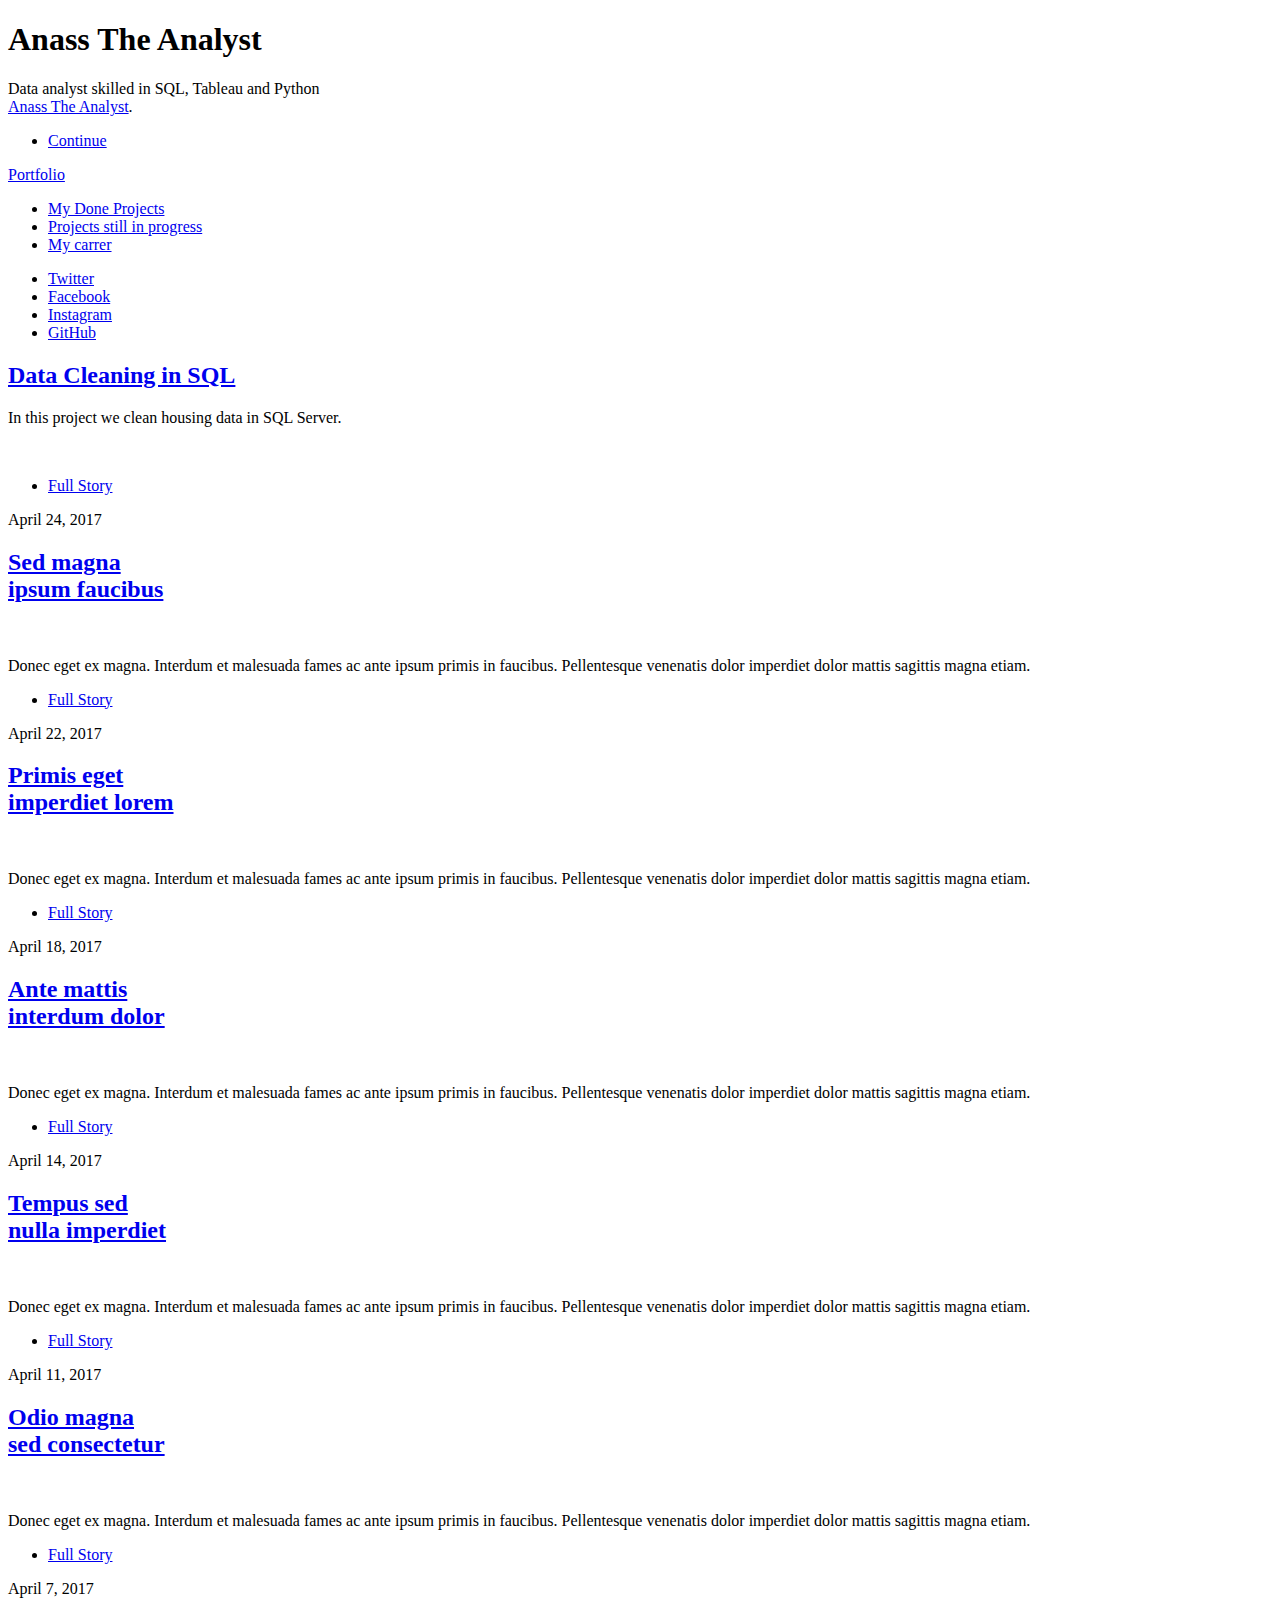
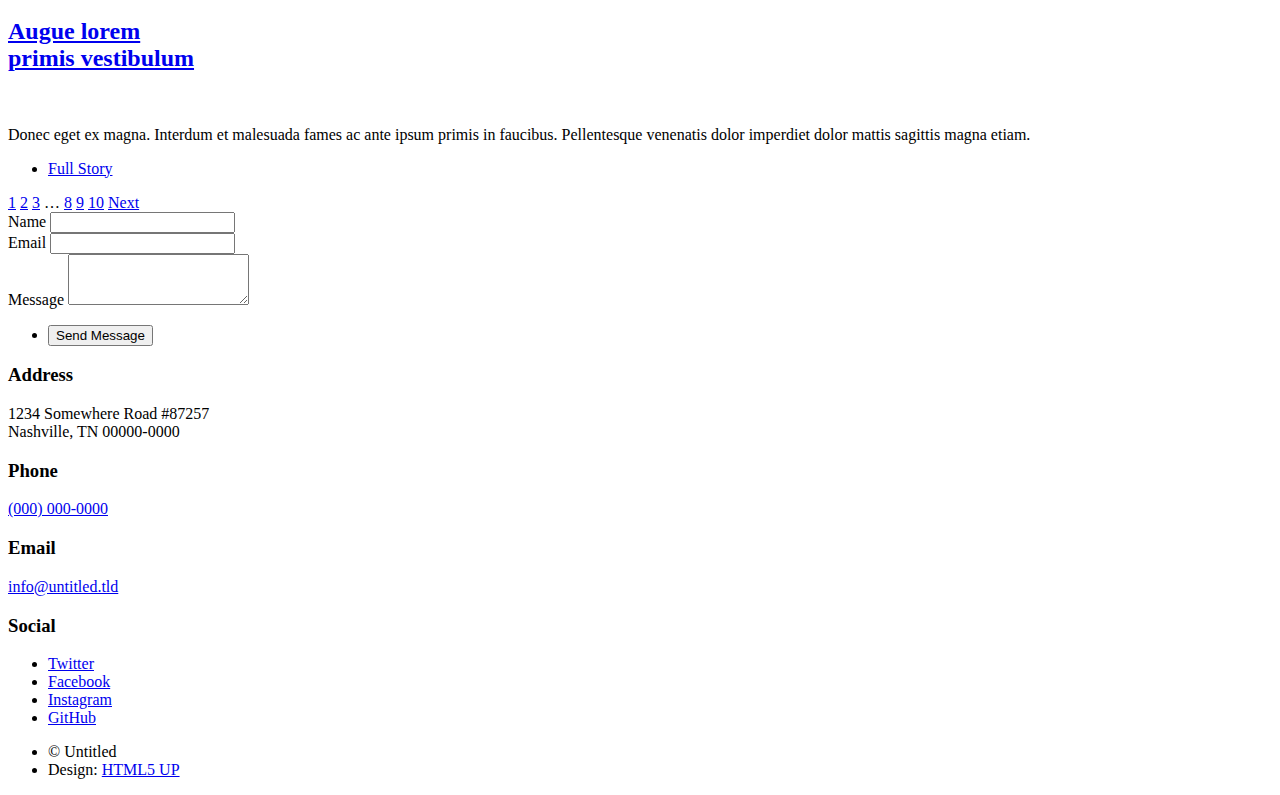
==== index.html @ ae5d68a0 "11/18/2021" ====
<!DOCTYPE HTML>
<!--
	Massively by HTML5 UP
	html5up.net | @ajlkn
	Free for personal and commercial use under the CCA 3.0 license (html5up.net/license)
-->
<html>
	<head>
		<title>Anass The Analyst</title>
		<meta charset="utf-8" />
		<meta name="viewport" content="width=device-width, initial-scale=1, user-scalable=no" />
		<link rel="stylesheet" href="assets/css/main.css" />
		<noscript><link rel="stylesheet" href="assets/css/noscript.css" /></noscript>
	</head>
	<body class="is-preload">

		<!-- Wrapper -->
			<div id="wrapper" class="fade-in">

				<!-- Intro -->
					<div id="intro">
						<h1>Anass The Analyst </h1>
						<p>Data analyst skilled in SQL, Tableau and Python <br><a href="https://www.instagram.com/anasstheanalyst/">Anass The Analyst</a>.</p>
						<ul class="actions">
							<li><a href="#header" class="button icon solid solo fa-arrow-down scrolly">Continue</a></li>
						</ul>
					</div>

				<!-- Header -->
					<header id="header">
						<a href="index.html" class="logo">Portfolio</a>
					</header>

				<!-- Nav -->
					<nav id="nav">
						<ul class="links">
							<li><a href="index.html">My Done Projects</a></li>
							<li><a href="generic.html">Projects still in progress</a></li>
							<li class="active"><a href="elements.html">My carrer</a></li>
						</ul>
						<ul class="icons">
							<li><a href="#" class="icon brands fa-twitter"><span class="label">Twitter</span></a></li>
							<li><a href="#" class="icon brands fa-facebook-f"><span class="label">Facebook</span></a></li>
							<li><a href="#" class="icon brands fa-instagram"><span class="label">Instagram</span></a></li>
							<li><a href="#" class="icon brands fa-github"><span class="label">GitHub</span></a></li>
						</ul>
					</nav>

				<!-- Main -->
					<div id="main">

						<!-- Featured Post -->
							<article class="post featured">
								<header class="major">
									<!-- <span class="date">April 25, 2017</span> -->
									<h2><a href="#">Data Cleaning in SQL</a></h2>
									<p>In this project we clean housing data in SQL Server.</p>
								</header>
								<a href="#" class="image main"><img src="images/pic01.jpg" alt="" /></a>
								<ul class="actions special">
									<li><a href="#" class="button large">Full Story</a></li>
								</ul>
							</article>

						<!-- Posts -->
							<section class="posts">
								<article>
									<header>
										<span class="date">April 24, 2017</span>
										<h2><a href="#">Sed magna<br />
										ipsum faucibus</a></h2>
									</header>
									<a href="#" class="image fit"><img src="images/pic02.jpg" alt="" /></a>
									<p>Donec eget ex magna. Interdum et malesuada fames ac ante ipsum primis in faucibus. Pellentesque venenatis dolor imperdiet dolor mattis sagittis magna etiam.</p>
									<ul class="actions special">
										<li><a href="#" class="button">Full Story</a></li>
									</ul>
								</article>
								<article>
									<header>
										<span class="date">April 22, 2017</span>
										<h2><a href="#">Primis eget<br />
										imperdiet lorem</a></h2>
									</header>
									<a href="#" class="image fit"><img src="images/pic03.jpg" alt="" /></a>
									<p>Donec eget ex magna. Interdum et malesuada fames ac ante ipsum primis in faucibus. Pellentesque venenatis dolor imperdiet dolor mattis sagittis magna etiam.</p>
									<ul class="actions special">
										<li><a href="#" class="button">Full Story</a></li>
									</ul>
								</article>
								<article>
									<header>
										<span class="date">April 18, 2017</span>
										<h2><a href="#">Ante mattis<br />
										interdum dolor</a></h2>
									</header>
									<a href="#" class="image fit"><img src="images/pic04.jpg" alt="" /></a>
									<p>Donec eget ex magna. Interdum et malesuada fames ac ante ipsum primis in faucibus. Pellentesque venenatis dolor imperdiet dolor mattis sagittis magna etiam.</p>
									<ul class="actions special">
										<li><a href="#" class="button">Full Story</a></li>
									</ul>
								</article>
								<article>
									<header>
										<span class="date">April 14, 2017</span>
										<h2><a href="#">Tempus sed<br />
										nulla imperdiet</a></h2>
									</header>
									<a href="#" class="image fit"><img src="images/pic05.jpg" alt="" /></a>
									<p>Donec eget ex magna. Interdum et malesuada fames ac ante ipsum primis in faucibus. Pellentesque venenatis dolor imperdiet dolor mattis sagittis magna etiam.</p>
									<ul class="actions special">
										<li><a href="#" class="button">Full Story</a></li>
									</ul>
								</article>
								<article>
									<header>
										<span class="date">April 11, 2017</span>
										<h2><a href="#">Odio magna<br />
										sed consectetur</a></h2>
									</header>
									<a href="#" class="image fit"><img src="images/pic06.jpg" alt="" /></a>
									<p>Donec eget ex magna. Interdum et malesuada fames ac ante ipsum primis in faucibus. Pellentesque venenatis dolor imperdiet dolor mattis sagittis magna etiam.</p>
									<ul class="actions special">
										<li><a href="#" class="button">Full Story</a></li>
									</ul>
								</article>
								<article>
									<header>
										<span class="date">April 7, 2017</span>
										<h2><a href="#">Augue lorem<br />
										primis vestibulum</a></h2>
									</header>
									<a href="#" class="image fit"><img src="images/pic07.jpg" alt="" /></a>
									<p>Donec eget ex magna. Interdum et malesuada fames ac ante ipsum primis in faucibus. Pellentesque venenatis dolor imperdiet dolor mattis sagittis magna etiam.</p>
									<ul class="actions special">
										<li><a href="#" class="button">Full Story</a></li>
									</ul>
								</article>
							</section>

						<!-- Footer -->
							<footer>
								<div class="pagination">
									<!--<a href="#" class="previous">Prev</a>-->
									<a href="#" class="page active">1</a>
									<a href="#" class="page">2</a>
									<a href="#" class="page">3</a>
									<span class="extra">&hellip;</span>
									<a href="#" class="page">8</a>
									<a href="#" class="page">9</a>
									<a href="#" class="page">10</a>
									<a href="#" class="next">Next</a>
								</div>
							</footer>

					</div>

				<!-- Footer -->
					<footer id="footer">
						<section>
							<form method="post" action="#">
								<div class="fields">
									<div class="field">
										<label for="name">Name</label>
										<input type="text" name="name" id="name" />
									</div>
									<div class="field">
										<label for="email">Email</label>
										<input type="text" name="email" id="email" />
									</div>
									<div class="field">
										<label for="message">Message</label>
										<textarea name="message" id="message" rows="3"></textarea>
									</div>
								</div>
								<ul class="actions">
									<li><input type="submit" value="Send Message" /></li>
								</ul>
							</form>
						</section>
						<section class="split contact">
							<section class="alt">
								<h3>Address</h3>
								<p>1234 Somewhere Road #87257<br />
								Nashville, TN 00000-0000</p>
							</section>
							<section>
								<h3>Phone</h3>
								<p><a href="#">(000) 000-0000</a></p>
							</section>
							<section>
								<h3>Email</h3>
								<p><a href="#">info@untitled.tld</a></p>
							</section>
							<section>
								<h3>Social</h3>
								<ul class="icons alt">
									<li><a href="#" class="icon brands alt fa-twitter"><span class="label">Twitter</span></a></li>
									<li><a href="#" class="icon brands alt fa-facebook-f"><span class="label">Facebook</span></a></li>
									<li><a href="#" class="icon brands alt fa-instagram"><span class="label">Instagram</span></a></li>
									<li><a href="#" class="icon brands alt fa-github"><span class="label">GitHub</span></a></li>
								</ul>
							</section>
						</section>
					</footer>

				<!-- Copyright -->
					<div id="copyright">
						<ul><li>&copy; Untitled</li><li>Design: <a href="https://html5up.net">HTML5 UP</a></li></ul>
					</div>

			</div>

		<!-- Scripts -->
			<script src="assets/js/jquery.min.js"></script>
			<script src="assets/js/jquery.scrollex.min.js"></script>
			<script src="assets/js/jquery.scrolly.min.js"></script>
			<script src="assets/js/browser.min.js"></script>
			<script src="assets/js/breakpoints.min.js"></script>
			<script src="assets/js/util.js"></script>
			<script src="assets/js/main.js"></script>

	</body>
</html>
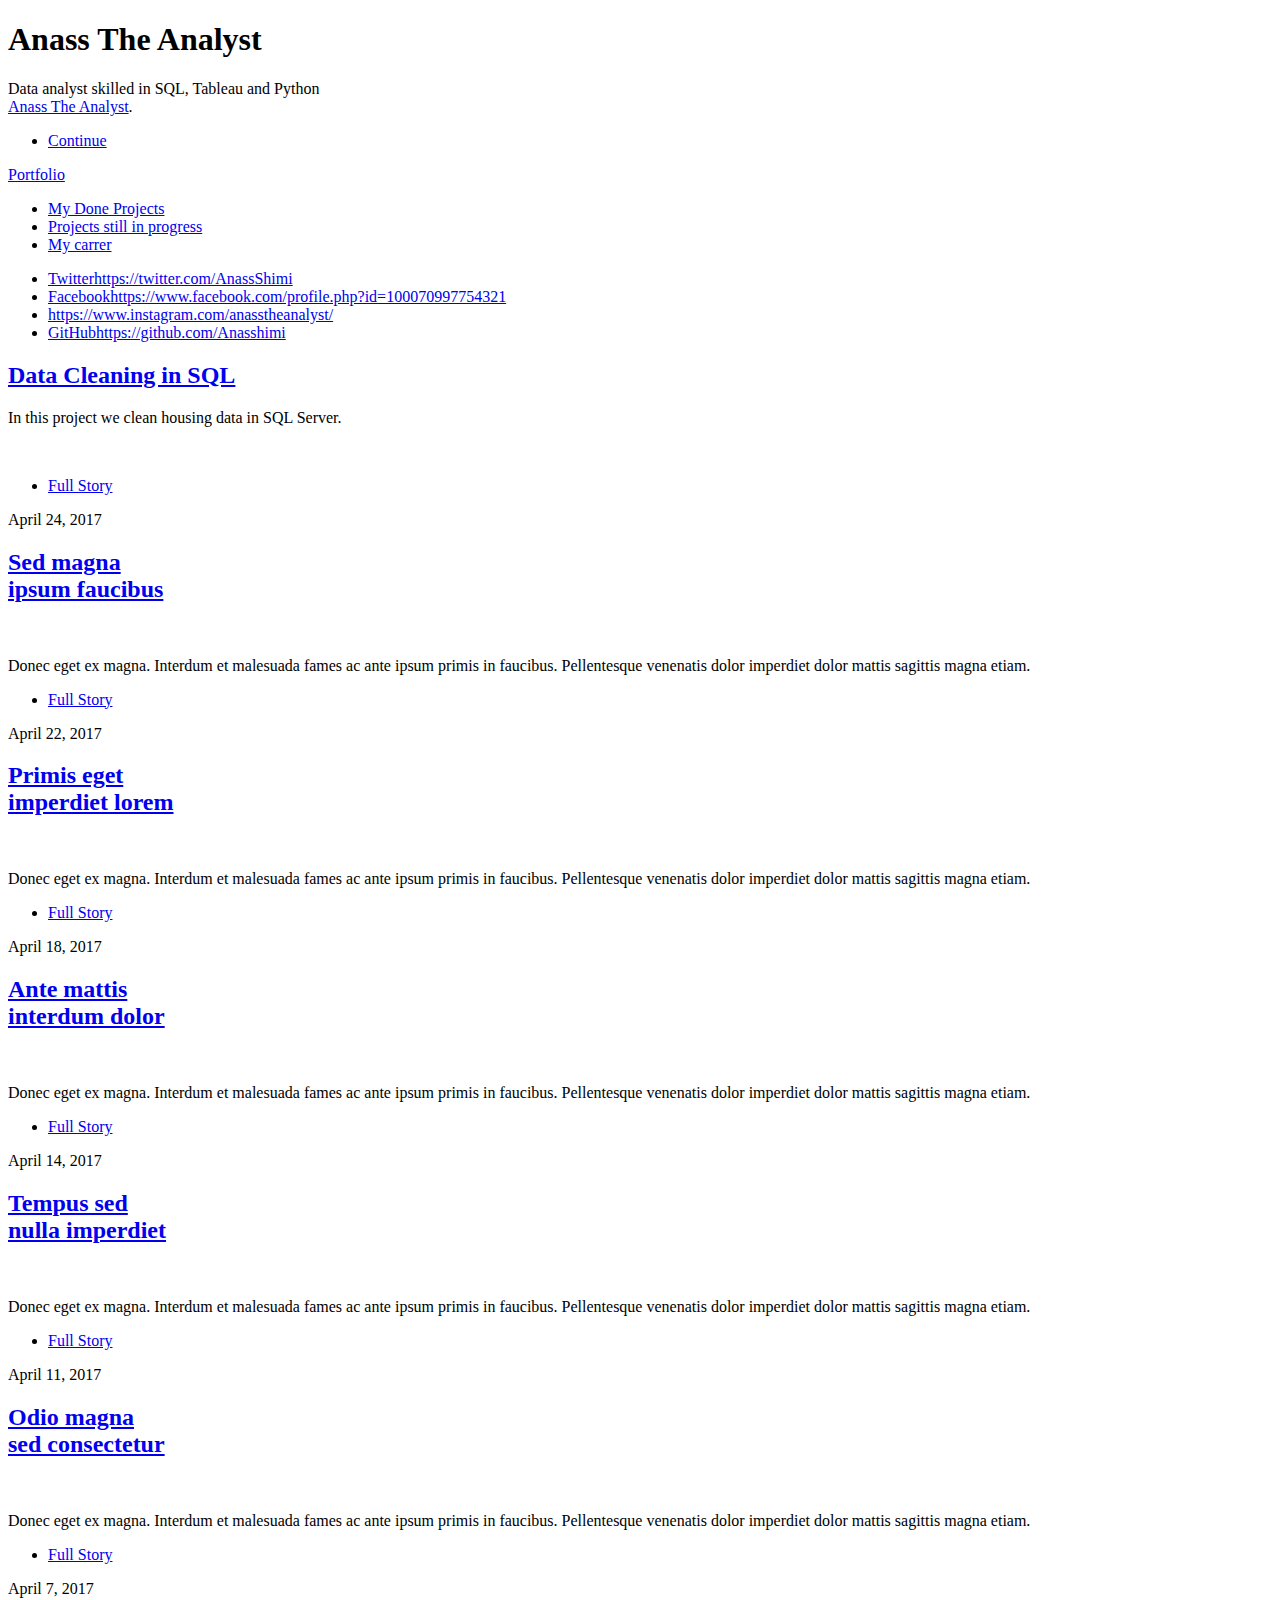
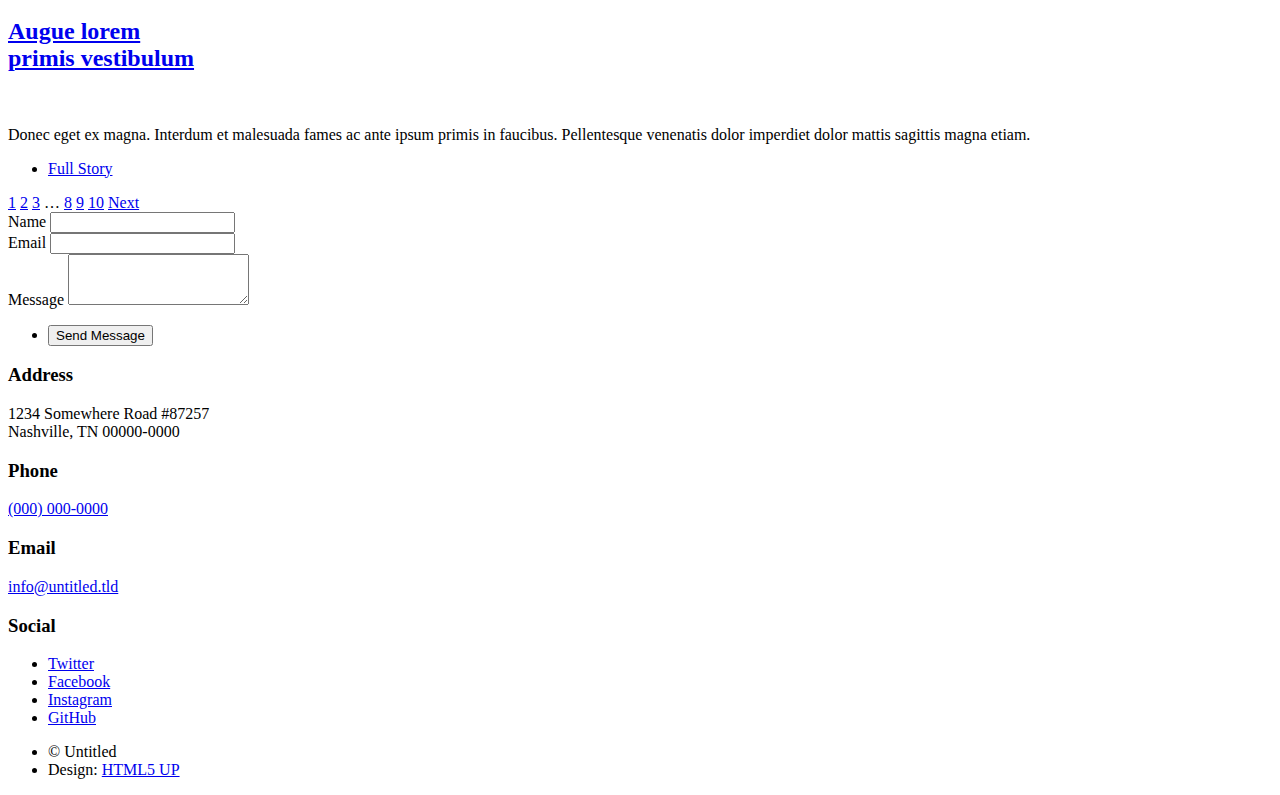
==== commit a059143b: "new changes" ====
--- a/index.html
+++ b/index.html
@@ -39,10 +39,10 @@
 							<li class="active"><a href="elements.html">My carrer</a></li>
 						</ul>
 						<ul class="icons">
-							<li><a href="#" class="icon brands fa-twitter"><span class="label">Twitter</span></a></li>
-							<li><a href="#" class="icon brands fa-facebook-f"><span class="label">Facebook</span></a></li>
-							<li><a href="#" class="icon brands fa-instagram"><span class="label">Instagram</span></a></li>
-							<li><a href="#" class="icon brands fa-github"><span class="label">GitHub</span></a></li>
+							<li><a href="#" class="icon brands fa-twitter"><span class="label">Twitter</span>https://twitter.com/AnassShimi</a></li>
+							<li><a href="#" class="icon brands fa-facebook-f"><span class="label">Facebook</span>https://www.facebook.com/profile.php?id=100070997754321</a></li>
+							<li><a href="#" class="icon brands fa-instagram"><span class="label">https://www.instagram.com/anasstheanalyst/</span></a></li>
+							<li><a href="#" class="icon brands fa-github"><span class="label">GitHub</span>https://github.com/Anasshimi</a></li>
 						</ul>
 					</nav>
 
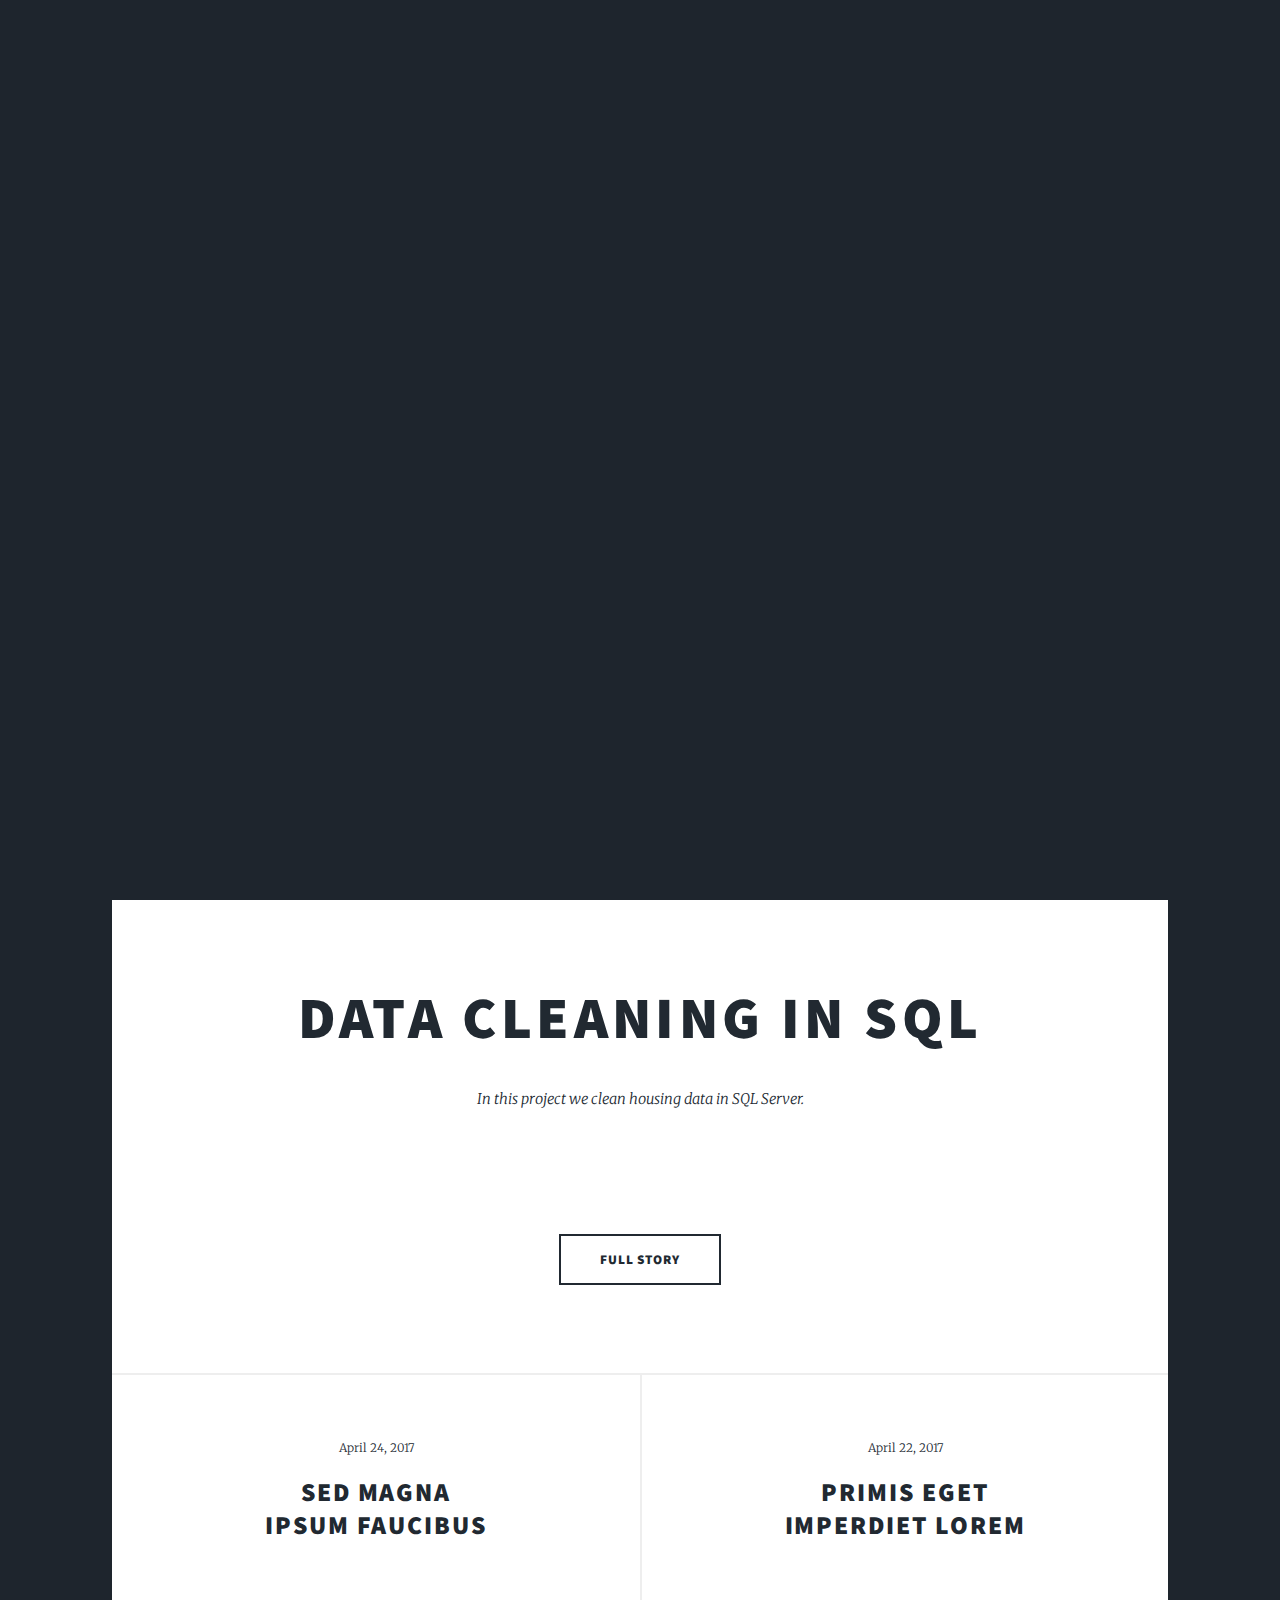
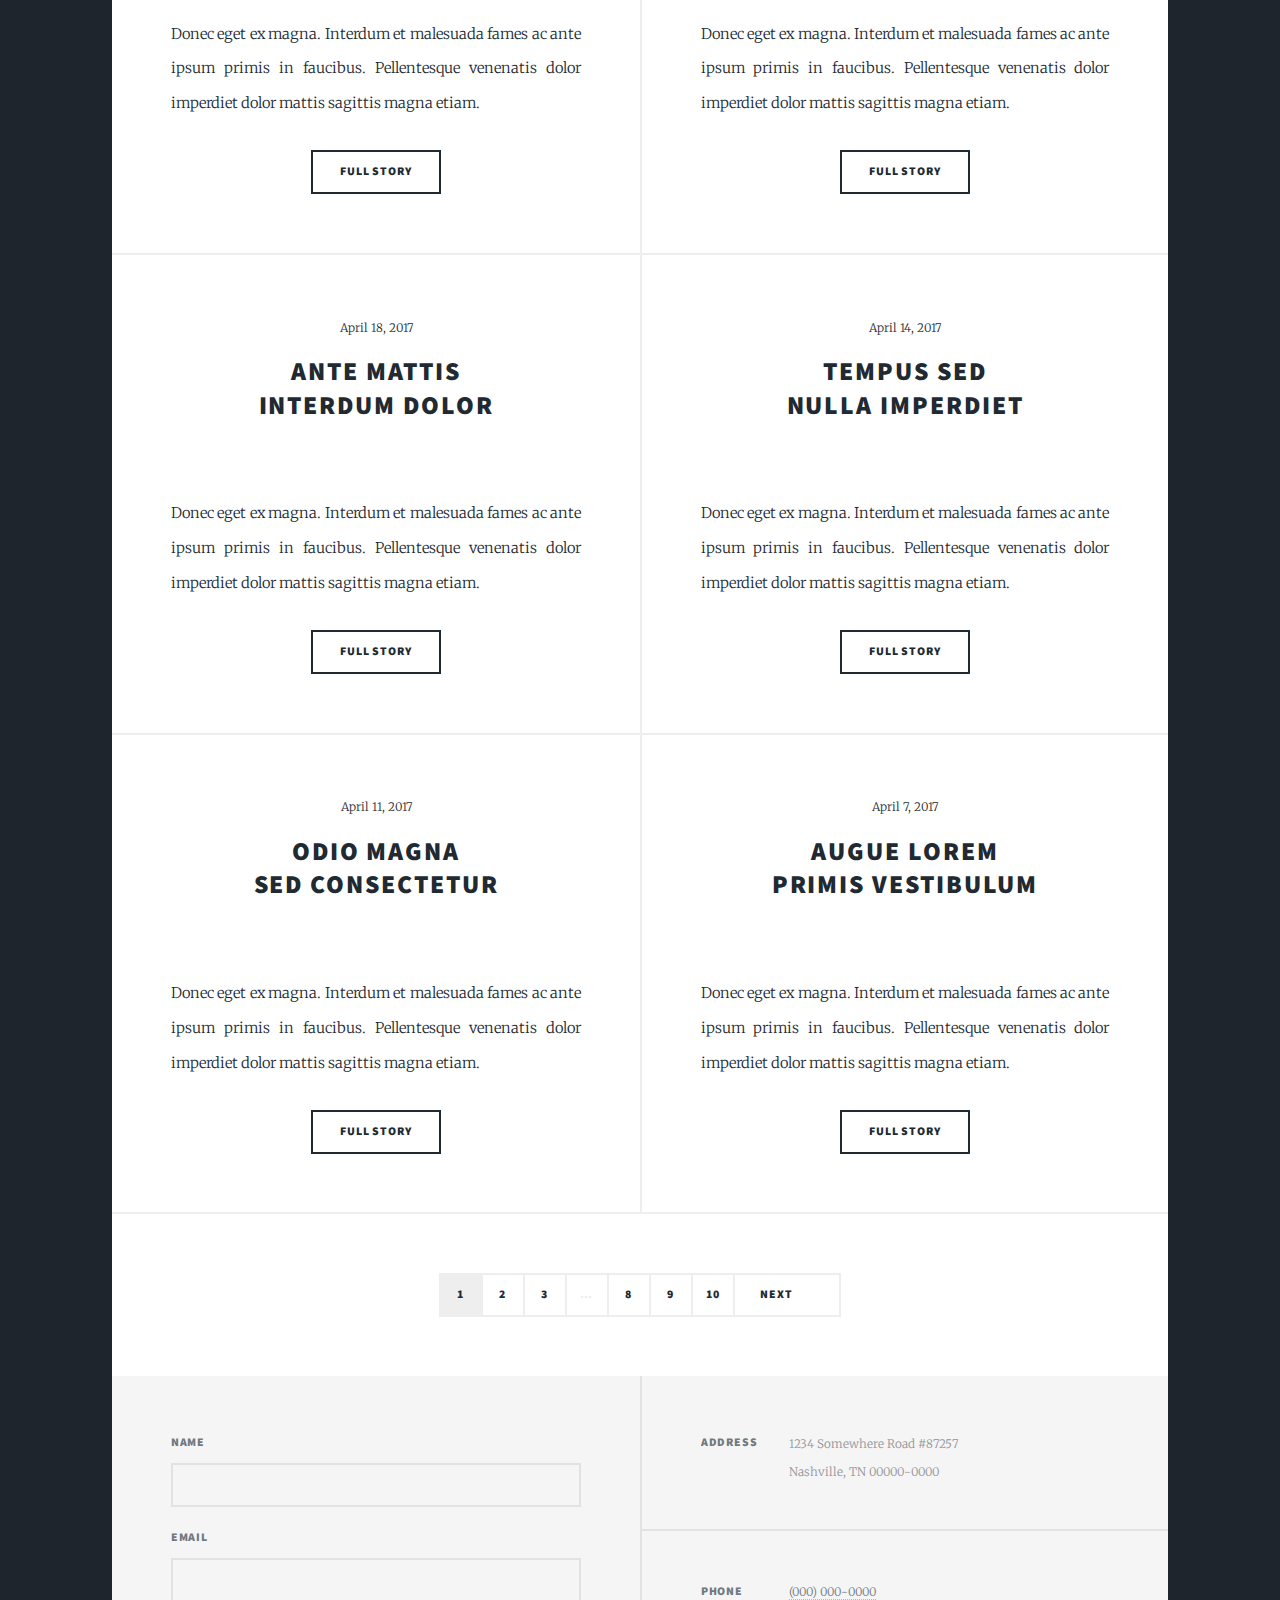
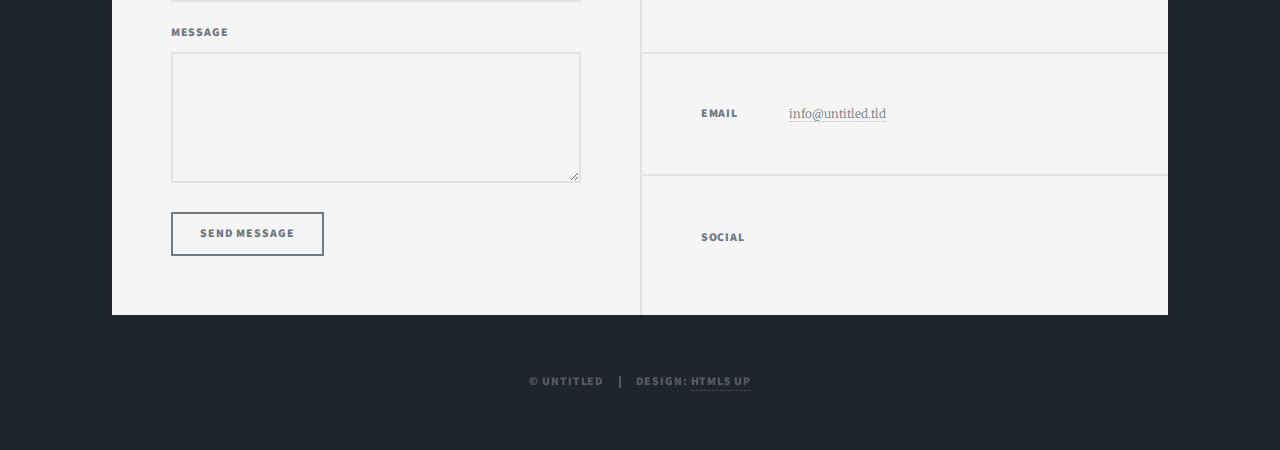
==== commit 587daeef: "changes" ====
--- a/index.html
+++ b/index.html
@@ -39,10 +39,10 @@
 							<li class="active"><a href="elements.html">My carrer</a></li>
 						</ul>
 						<ul class="icons">
-							<li><a href="#" class="icon brands fa-twitter"><span class="label">Twitter</span>https://twitter.com/AnassShimi</a></li>
-							<li><a href="#" class="icon brands fa-facebook-f"><span class="label">Facebook</span>https://www.facebook.com/profile.php?id=100070997754321</a></li>
-							<li><a href="#" class="icon brands fa-instagram"><span class="label">https://www.instagram.com/anasstheanalyst/</span></a></li>
-							<li><a href="#" class="icon brands fa-github"><span class="label">GitHub</span>https://github.com/Anasshimi</a></li>
+							<li><a href="https://twitter.com/AnassShimi" class="icon brands fa-twitter"><span class="label">Twitter</span></a></li>
+							<li><a href="https://www.facebook.com/profile.php?id=100070997754321" class="icon brands fa-facebook-f"><span class="label">Facebook</span></a></li>
+							<li><a href="https://www.instagram.com/anasstheanalyst/" class="icon brands fa-instagram"><span class="label">Intagram</span></a></li>
+							<li><a href="https://github.com/Anasshimi/" class="icon brands fa-github"><span class="label">GitHub</span></a></li>
 						</ul>
 					</nav>
 
@@ -194,11 +194,11 @@
 							</section>
 							<section>
 								<h3>Social</h3>
-								<ul class="icons alt">
-									<li><a href="#" class="icon brands alt fa-twitter"><span class="label">Twitter</span></a></li>
-									<li><a href="#" class="icon brands alt fa-facebook-f"><span class="label">Facebook</span></a></li>
-									<li><a href="#" class="icon brands alt fa-instagram"><span class="label">Instagram</span></a></li>
-									<li><a href="#" class="icon brands alt fa-github"><span class="label">GitHub</span></a></li>
+								<ul class="icons">
+									<li><a href="https://twitter.com/AnassShimi" class="icon brands fa-twitter"><span class="label">Twitter</span></a></li>
+									<li><a href="https://www.facebook.com/profile.php?id=100070997754321" class="icon brands fa-facebook-f"><span class="label">Facebook</span></a></li>
+									<li><a href="https://www.instagram.com/anasstheanalyst/" class="icon brands fa-instagram"><span class="label">Intagram</span></a></li>
+									<li><a href="https://github.com/Anasshimi/" class="icon brands fa-github"><span class="label">GitHub</span></a></li>
 								</ul>
 							</section>
 						</section>
--- a/assets/css/main.css
+++ b/assets/css/main.css
@@ -0,0 +1,4689 @@
+@import url(fontawesome-all.min.css);
+@import url("https://fonts.googleapis.com/css?family=Merriweather:300,700,300italic,700italic|Source+Sans+Pro:900");
+
+/*
+	Massively by HTML5 UP
+	html5up.net | @ajlkn
+	Free for personal and commercial use under the CCA 3.0 license (html5up.net/license)
+*/
+
+html, body, div, span, applet, object,
+iframe, h1, h2, h3, h4, h5, h6, p, blockquote,
+pre, a, abbr, acronym, address, big, cite,
+code, del, dfn, em, img, ins, kbd, q, s, samp,
+small, strike, strong, sub, sup, tt, var, b,
+u, i, center, dl, dt, dd, ol, ul, li, fieldset,
+form, label, legend, table, caption, tbody,
+tfoot, thead, tr, th, td, article, aside,
+canvas, details, embed, figure, figcaption,
+footer, header, hgroup, menu, nav, output, ruby,
+section, summary, time, mark, audio, video {
+	margin: 0;
+	padding: 0;
+	border: 0;
+	font-size: 100%;
+	font: inherit;
+	vertical-align: baseline;}
+
+article, aside, details, figcaption, figure,
+footer, header, hgroup, menu, nav, section {
+	display: block;}
+
+body {
+	line-height: 1;
+}
+
+ol, ul {
+	list-style: none;
+}
+
+blockquote, q {
+	quotes: none;
+}
+
+	blockquote:before, blockquote:after, q:before, q:after {
+		content: '';
+		content: none;
+	}
+
+table {
+	border-collapse: collapse;
+	border-spacing: 0;
+}
+
+body {
+	-webkit-text-size-adjust: none;
+}
+
+mark {
+	background-color: transparent;
+	color: inherit;
+}
+
+input::-moz-focus-inner {
+	border: 0;
+	padding: 0;
+}
+
+input, select, textarea {
+	-moz-appearance: none;
+	-webkit-appearance: none;
+	-ms-appearance: none;
+	appearance: none;
+}
+
+/* Basic */
+
+	@-ms-viewport {
+		width: device-width;
+	}
+
+	body {
+		-ms-overflow-style: scrollbar;
+	}
+
+	@media screen and (max-width: 480px) {
+
+		html, body {
+			min-width: 320px;
+		}
+
+	}
+
+	html {
+		box-sizing: border-box;
+	}
+
+	*, *:before, *:after {
+		box-sizing: inherit;
+	}
+
+	body {
+		background-color: #1e252d;
+	}
+
+		body.is-preload *, body.is-preload *:before, body.is-preload *:after {
+			-moz-animation: none !important;
+			-webkit-animation: none !important;
+			-ms-animation: none !important;
+			animation: none !important;
+			-moz-transition: none !important;
+			-webkit-transition: none !important;
+			-ms-transition: none !important;
+			transition: none !important;
+		}
+
+/* Type */
+
+	html {
+		font-size: 16pt;
+	}
+
+		@media screen and (max-width: 1680px) {
+
+			html {
+				font-size: 12pt;
+			}
+
+		}
+
+		@media screen and (max-width: 1280px) {
+
+			html {
+				font-size: 11pt;
+			}
+
+		}
+
+		@media screen and (max-width: 360px) {
+
+			html {
+				font-size: 10pt;
+			}
+
+		}
+
+	body {
+		color: #212931;
+	}
+
+	body, input, select, textarea {
+		font-family: "Merriweather", Georgia, serif;
+		font-weight: 300;
+		font-size: 1rem;
+		line-height: 2.375;
+	}
+
+	a {
+		-moz-transition: color 0.2s ease-in-out, background-color 0.2s ease-in-out, border-color 0.2s ease-in-out, box-shadow 0.2s ease-in-out;
+		-webkit-transition: color 0.2s ease-in-out, background-color 0.2s ease-in-out, border-color 0.2s ease-in-out, box-shadow 0.2s ease-in-out;
+		-ms-transition: color 0.2s ease-in-out, background-color 0.2s ease-in-out, border-color 0.2s ease-in-out, box-shadow 0.2s ease-in-out;
+		transition: color 0.2s ease-in-out, background-color 0.2s ease-in-out, border-color 0.2s ease-in-out, box-shadow 0.2s ease-in-out;
+		border-bottom: dotted 1px;
+		text-decoration: none;
+	}
+
+		a:hover {
+			border-bottom-color: transparent;
+		}
+
+	strong, b {
+		font-weight: 600;
+	}
+
+	em, i {
+		font-style: italic;
+	}
+
+	p {
+		text-align: justify;
+		margin: 0 0 2rem 0;
+	}
+
+	h1, h2, h3, h4, h5, h6 {
+		font-family: "Source Sans Pro", Helvetica, sans-serif;
+		font-weight: 900;
+		line-height: 1.5;
+		letter-spacing: 0.075em;
+		text-transform: uppercase;
+		margin: 0 0 1rem 0;
+	}
+
+		h1 a, h2 a, h3 a, h4 a, h5 a, h6 a {
+			border-bottom: 0;
+			color: inherit;
+			text-decoration: none;
+		}
+
+	h1 {
+		font-size: 4rem;
+		line-height: 1.1;
+		margin: 0 0 2rem 0;
+	}
+
+	h2 {
+		font-size: 1.75rem;
+		line-height: 1.3;
+		margin: 0 0 1.5rem 0;
+	}
+
+	h3 {
+		font-size: 1.25rem;
+		margin: 0 0 1.5rem 0;
+	}
+
+	h4 {
+		font-size: 1rem;
+	}
+
+	h5 {
+		font-size: 0.9rem;
+	}
+
+	h6 {
+		font-size: 0.8rem;
+	}
+
+	sub {
+		font-size: 0.8rem;
+		position: relative;
+		top: 0.5rem;
+	}
+
+	sup {
+		font-size: 0.8rem;
+		position: relative;
+		top: -0.5rem;
+	}
+
+	blockquote {
+		border-left: solid 4px;
+		font-style: italic;
+		margin: 0 0 2rem 0;
+		padding: 0.5rem 0 0.5rem 2rem;
+	}
+
+	code {
+		border: solid 2px;
+		font-family: "Courier New", monospace;
+		font-size: 0.9rem;
+		margin: 0 0.25rem;
+		padding: 0.25rem 0.65rem;
+	}
+
+	pre {
+		-webkit-overflow-scrolling: touch;
+		font-family: "Courier New", monospace;
+		font-size: 0.9rem;
+		margin: 0 0 2rem 0;
+	}
+
+		pre code {
+			display: block;
+			line-height: 1.75;
+			padding: 1rem 1.5rem;
+			overflow-x: auto;
+		}
+
+	hr {
+		border: 0;
+		border-bottom: solid 2px;
+		margin: 3rem 0;
+	}
+
+		hr.major {
+			margin: 5rem 0;
+		}
+
+	.align-left {
+		text-align: left;
+	}
+
+	.align-center {
+		text-align: center;
+	}
+
+	.align-right {
+		text-align: right;
+	}
+
+	input, select, textarea {
+		color: #212931;
+	}
+
+	a {
+		color: #212931;
+		border-bottom-color: rgba(33, 41, 49, 0.5);
+	}
+
+		a:hover {
+			border-bottom-color: transparent;
+			color: #18bfef !important;
+		}
+
+	strong, b {
+		color: #212931;
+	}
+
+	h1, h2, h3, h4, h5, h6 {
+		color: #212931;
+	}
+
+	blockquote {
+		border-left-color: #eeeeee;
+	}
+
+	code {
+		background: rgba(220, 220, 220, 0.25);
+		border-color: #eeeeee;
+	}
+
+	hr {
+		border-bottom-color: #eeeeee;
+	}
+
+/* Row */
+
+	.row {
+		display: flex;
+		flex-wrap: wrap;
+		box-sizing: border-box;
+		align-items: stretch;
+	}
+
+		.row > * {
+			box-sizing: border-box;
+		}
+
+		.row.gtr-uniform > * > :last-child {
+			margin-bottom: 0;
+		}
+
+		.row.aln-left {
+			justify-content: flex-start;
+		}
+
+		.row.aln-center {
+			justify-content: center;
+		}
+
+		.row.aln-right {
+			justify-content: flex-end;
+		}
+
+		.row.aln-top {
+			align-items: flex-start;
+		}
+
+		.row.aln-middle {
+			align-items: center;
+		}
+
+		.row.aln-bottom {
+			align-items: flex-end;
+		}
+
+		.row > .imp {
+			order: -1;
+		}
+
+		.row > .col-1 {
+			width: 8.33333%;
+		}
+
+		.row > .off-1 {
+			margin-left: 8.33333%;
+		}
+
+		.row > .col-2 {
+			width: 16.66667%;
+		}
+
+		.row > .off-2 {
+			margin-left: 16.66667%;
+		}
+
+		.row > .col-3 {
+			width: 25%;
+		}
+
+		.row > .off-3 {
+			margin-left: 25%;
+		}
+
+		.row > .col-4 {
+			width: 33.33333%;
+		}
+
+		.row > .off-4 {
+			margin-left: 33.33333%;
+		}
+
+		.row > .col-5 {
+			width: 41.66667%;
+		}
+
+		.row > .off-5 {
+			margin-left: 41.66667%;
+		}
+
+		.row > .col-6 {
+			width: 50%;
+		}
+
+		.row > .off-6 {
+			margin-left: 50%;
+		}
+
+		.row > .col-7 {
+			width: 58.33333%;
+		}
+
+		.row > .off-7 {
+			margin-left: 58.33333%;
+		}
+
+		.row > .col-8 {
+			width: 66.66667%;
+		}
+
+		.row > .off-8 {
+			margin-left: 66.66667%;
+		}
+
+		.row > .col-9 {
+			width: 75%;
+		}
+
+		.row > .off-9 {
+			margin-left: 75%;
+		}
+
+		.row > .col-10 {
+			width: 83.33333%;
+		}
+
+		.row > .off-10 {
+			margin-left: 83.33333%;
+		}
+
+		.row > .col-11 {
+			width: 91.66667%;
+		}
+
+		.row > .off-11 {
+			margin-left: 91.66667%;
+		}
+
+		.row > .col-12 {
+			width: 100%;
+		}
+
+		.row > .off-12 {
+			margin-left: 100%;
+		}
+
+		.row.gtr-0 {
+			margin-top: 0;
+			margin-left: 0rem;
+		}
+
+			.row.gtr-0 > * {
+				padding: 0 0 0 0rem;
+			}
+
+			.row.gtr-0.gtr-uniform {
+				margin-top: 0rem;
+			}
+
+				.row.gtr-0.gtr-uniform > * {
+					padding-top: 0rem;
+				}
+
+		.row.gtr-25 {
+			margin-top: 0;
+			margin-left: -0.375rem;
+		}
+
+			.row.gtr-25 > * {
+				padding: 0 0 0 0.375rem;
+			}
+
+			.row.gtr-25.gtr-uniform {
+				margin-top: -0.375rem;
+			}
+
+				.row.gtr-25.gtr-uniform > * {
+					padding-top: 0.375rem;
+				}
+
+		.row.gtr-50 {
+			margin-top: 0;
+			margin-left: -0.75rem;
+		}
+
+			.row.gtr-50 > * {
+				padding: 0 0 0 0.75rem;
+			}
+
+			.row.gtr-50.gtr-uniform {
+				margin-top: -0.75rem;
+			}
+
+				.row.gtr-50.gtr-uniform > * {
+					padding-top: 0.75rem;
+				}
+
+		.row {
+			margin-top: 0;
+			margin-left: -1.5rem;
+		}
+
+			.row > * {
+				padding: 0 0 0 1.5rem;
+			}
+
+			.row.gtr-uniform {
+				margin-top: -1.5rem;
+			}
+
+				.row.gtr-uniform > * {
+					padding-top: 1.5rem;
+				}
+
+		.row.gtr-150 {
+			margin-top: 0;
+			margin-left: -2.25rem;
+		}
+
+			.row.gtr-150 > * {
+				padding: 0 0 0 2.25rem;
+			}
+
+			.row.gtr-150.gtr-uniform {
+				margin-top: -2.25rem;
+			}
+
+				.row.gtr-150.gtr-uniform > * {
+					padding-top: 2.25rem;
+				}
+
+		.row.gtr-200 {
+			margin-top: 0;
+			margin-left: -3rem;
+		}
+
+			.row.gtr-200 > * {
+				padding: 0 0 0 3rem;
+			}
+
+			.row.gtr-200.gtr-uniform {
+				margin-top: -3rem;
+			}
+
+				.row.gtr-200.gtr-uniform > * {
+					padding-top: 3rem;
+				}
+
+		@media screen and (max-width: 1680px) {
+
+			.row {
+				display: flex;
+				flex-wrap: wrap;
+				box-sizing: border-box;
+				align-items: stretch;
+			}
+
+				.row > * {
+					box-sizing: border-box;
+				}
+
+				.row.gtr-uniform > * > :last-child {
+					margin-bottom: 0;
+				}
+
+				.row.aln-left {
+					justify-content: flex-start;
+				}
+
+				.row.aln-center {
+					justify-content: center;
+				}
+
+				.row.aln-right {
+					justify-content: flex-end;
+				}
+
+				.row.aln-top {
+					align-items: flex-start;
+				}
+
+				.row.aln-middle {
+					align-items: center;
+				}
+
+				.row.aln-bottom {
+					align-items: flex-end;
+				}
+
+				.row > .imp-xlarge {
+					order: -1;
+				}
+
+				.row > .col-1-xlarge {
+					width: 8.33333%;
+				}
+
+				.row > .off-1-xlarge {
+					margin-left: 8.33333%;
+				}
+
+				.row > .col-2-xlarge {
+					width: 16.66667%;
+				}
+
+				.row > .off-2-xlarge {
+					margin-left: 16.66667%;
+				}
+
+				.row > .col-3-xlarge {
+					width: 25%;
+				}
+
+				.row > .off-3-xlarge {
+					margin-left: 25%;
+				}
+
+				.row > .col-4-xlarge {
+					width: 33.33333%;
+				}
+
+				.row > .off-4-xlarge {
+					margin-left: 33.33333%;
+				}
+
+				.row > .col-5-xlarge {
+					width: 41.66667%;
+				}
+
+				.row > .off-5-xlarge {
+					margin-left: 41.66667%;
+				}
+
+				.row > .col-6-xlarge {
+					width: 50%;
+				}
+
+				.row > .off-6-xlarge {
+					margin-left: 50%;
+				}
+
+				.row > .col-7-xlarge {
+					width: 58.33333%;
+				}
+
+				.row > .off-7-xlarge {
+					margin-left: 58.33333%;
+				}
+
+				.row > .col-8-xlarge {
+					width: 66.66667%;
+				}
+
+				.row > .off-8-xlarge {
+					margin-left: 66.66667%;
+				}
+
+				.row > .col-9-xlarge {
+					width: 75%;
+				}
+
+				.row > .off-9-xlarge {
+					margin-left: 75%;
+				}
+
+				.row > .col-10-xlarge {
+					width: 83.33333%;
+				}
+
+				.row > .off-10-xlarge {
+					margin-left: 83.33333%;
+				}
+
+				.row > .col-11-xlarge {
+					width: 91.66667%;
+				}
+
+				.row > .off-11-xlarge {
+					margin-left: 91.66667%;
+				}
+
+				.row > .col-12-xlarge {
+					width: 100%;
+				}
+
+				.row > .off-12-xlarge {
+					margin-left: 100%;
+				}
+
+				.row.gtr-0 {
+					margin-top: 0;
+					margin-left: 0rem;
+				}
+
+					.row.gtr-0 > * {
+						padding: 0 0 0 0rem;
+					}
+
+					.row.gtr-0.gtr-uniform {
+						margin-top: 0rem;
+					}
+
+						.row.gtr-0.gtr-uniform > * {
+							padding-top: 0rem;
+						}
+
+				.row.gtr-25 {
+					margin-top: 0;
+					margin-left: -0.375rem;
+				}
+
+					.row.gtr-25 > * {
+						padding: 0 0 0 0.375rem;
+					}
+
+					.row.gtr-25.gtr-uniform {
+						margin-top: -0.375rem;
+					}
+
+						.row.gtr-25.gtr-uniform > * {
+							padding-top: 0.375rem;
+						}
+
+				.row.gtr-50 {
+					margin-top: 0;
+					margin-left: -0.75rem;
+				}
+
+					.row.gtr-50 > * {
+						padding: 0 0 0 0.75rem;
+					}
+
+					.row.gtr-50.gtr-uniform {
+						margin-top: -0.75rem;
+					}
+
+						.row.gtr-50.gtr-uniform > * {
+							padding-top: 0.75rem;
+						}
+
+				.row {
+					margin-top: 0;
+					margin-left: -1.5rem;
+				}
+
+					.row > * {
+						padding: 0 0 0 1.5rem;
+					}
+
+					.row.gtr-uniform {
+						margin-top: -1.5rem;
+					}
+
+						.row.gtr-uniform > * {
+							padding-top: 1.5rem;
+						}
+
+				.row.gtr-150 {
+					margin-top: 0;
+					margin-left: -2.25rem;
+				}
+
+					.row.gtr-150 > * {
+						padding: 0 0 0 2.25rem;
+					}
+
+					.row.gtr-150.gtr-uniform {
+						margin-top: -2.25rem;
+					}
+
+						.row.gtr-150.gtr-uniform > * {
+							padding-top: 2.25rem;
+						}
+
+				.row.gtr-200 {
+					margin-top: 0;
+					margin-left: -3rem;
+				}
+
+					.row.gtr-200 > * {
+						padding: 0 0 0 3rem;
+					}
+
+					.row.gtr-200.gtr-uniform {
+						margin-top: -3rem;
+					}
+
+						.row.gtr-200.gtr-uniform > * {
+							padding-top: 3rem;
+						}
+
+		}
+
+		@media screen and (max-width: 1280px) {
+
+			.row {
+				display: flex;
+				flex-wrap: wrap;
+				box-sizing: border-box;
+				align-items: stretch;
+			}
+
+				.row > * {
+					box-sizing: border-box;
+				}
+
+				.row.gtr-uniform > * > :last-child {
+					margin-bottom: 0;
+				}
+
+				.row.aln-left {
+					justify-content: flex-start;
+				}
+
+				.row.aln-center {
+					justify-content: center;
+				}
+
+				.row.aln-right {
+					justify-content: flex-end;
+				}
+
+				.row.aln-top {
+					align-items: flex-start;
+				}
+
+				.row.aln-middle {
+					align-items: center;
+				}
+
+				.row.aln-bottom {
+					align-items: flex-end;
+				}
+
+				.row > .imp-large {
+					order: -1;
+				}
+
+				.row > .col-1-large {
+					width: 8.33333%;
+				}
+
+				.row > .off-1-large {
+					margin-left: 8.33333%;
+				}
+
+				.row > .col-2-large {
+					width: 16.66667%;
+				}
+
+				.row > .off-2-large {
+					margin-left: 16.66667%;
+				}
+
+				.row > .col-3-large {
+					width: 25%;
+				}
+
+				.row > .off-3-large {
+					margin-left: 25%;
+				}
+
+				.row > .col-4-large {
+					width: 33.33333%;
+				}
+
+				.row > .off-4-large {
+					margin-left: 33.33333%;
+				}
+
+				.row > .col-5-large {
+					width: 41.66667%;
+				}
+
+				.row > .off-5-large {
+					margin-left: 41.66667%;
+				}
+
+				.row > .col-6-large {
+					width: 50%;
+				}
+
+				.row > .off-6-large {
+					margin-left: 50%;
+				}
+
+				.row > .col-7-large {
+					width: 58.33333%;
+				}
+
+				.row > .off-7-large {
+					margin-left: 58.33333%;
+				}
+
+				.row > .col-8-large {
+					width: 66.66667%;
+				}
+
+				.row > .off-8-large {
+					margin-left: 66.66667%;
+				}
+
+				.row > .col-9-large {
+					width: 75%;
+				}
+
+				.row > .off-9-large {
+					margin-left: 75%;
+				}
+
+				.row > .col-10-large {
+					width: 83.33333%;
+				}
+
+				.row > .off-10-large {
+					margin-left: 83.33333%;
+				}
+
+				.row > .col-11-large {
+					width: 91.66667%;
+				}
+
+				.row > .off-11-large {
+					margin-left: 91.66667%;
+				}
+
+				.row > .col-12-large {
+					width: 100%;
+				}
+
+				.row > .off-12-large {
+					margin-left: 100%;
+				}
+
+				.row.gtr-0 {
+					margin-top: 0;
+					margin-left: 0rem;
+				}
+
+					.row.gtr-0 > * {
+						padding: 0 0 0 0rem;
+					}
+
+					.row.gtr-0.gtr-uniform {
+						margin-top: 0rem;
+					}
+
+						.row.gtr-0.gtr-uniform > * {
+							padding-top: 0rem;
+						}
+
+				.row.gtr-25 {
+					margin-top: 0;
+					margin-left: -0.375rem;
+				}
+
+					.row.gtr-25 > * {
+						padding: 0 0 0 0.375rem;
+					}
+
+					.row.gtr-25.gtr-uniform {
+						margin-top: -0.375rem;
+					}
+
+						.row.gtr-25.gtr-uniform > * {
+							padding-top: 0.375rem;
+						}
+
+				.row.gtr-50 {
+					margin-top: 0;
+					margin-left: -0.75rem;
+				}
+
+					.row.gtr-50 > * {
+						padding: 0 0 0 0.75rem;
+					}
+
+					.row.gtr-50.gtr-uniform {
+						margin-top: -0.75rem;
+					}
+
+						.row.gtr-50.gtr-uniform > * {
+							padding-top: 0.75rem;
+						}
+
+				.row {
+					margin-top: 0;
+					margin-left: -1.5rem;
+				}
+
+					.row > * {
+						padding: 0 0 0 1.5rem;
+					}
+
+					.row.gtr-uniform {
+						margin-top: -1.5rem;
+					}
+
+						.row.gtr-uniform > * {
+							padding-top: 1.5rem;
+						}
+
+				.row.gtr-150 {
+					margin-top: 0;
+					margin-left: -2.25rem;
+				}
+
+					.row.gtr-150 > * {
+						padding: 0 0 0 2.25rem;
+					}
+
+					.row.gtr-150.gtr-uniform {
+						margin-top: -2.25rem;
+					}
+
+						.row.gtr-150.gtr-uniform > * {
+							padding-top: 2.25rem;
+						}
+
+				.row.gtr-200 {
+					margin-top: 0;
+					margin-left: -3rem;
+				}
+
+					.row.gtr-200 > * {
+						padding: 0 0 0 3rem;
+					}
+
+					.row.gtr-200.gtr-uniform {
+						margin-top: -3rem;
+					}
+
+						.row.gtr-200.gtr-uniform > * {
+							padding-top: 3rem;
+						}
+
+		}
+
+		@media screen and (max-width: 980px) {
+
+			.row {
+				display: flex;
+				flex-wrap: wrap;
+				box-sizing: border-box;
+				align-items: stretch;
+			}
+
+				.row > * {
+					box-sizing: border-box;
+				}
+
+				.row.gtr-uniform > * > :last-child {
+					margin-bottom: 0;
+				}
+
+				.row.aln-left {
+					justify-content: flex-start;
+				}
+
+				.row.aln-center {
+					justify-content: center;
+				}
+
+				.row.aln-right {
+					justify-content: flex-end;
+				}
+
+				.row.aln-top {
+					align-items: flex-start;
+				}
+
+				.row.aln-middle {
+					align-items: center;
+				}
+
+				.row.aln-bottom {
+					align-items: flex-end;
+				}
+
+				.row > .imp-medium {
+					order: -1;
+				}
+
+				.row > .col-1-medium {
+					width: 8.33333%;
+				}
+
+				.row > .off-1-medium {
+					margin-left: 8.33333%;
+				}
+
+				.row > .col-2-medium {
+					width: 16.66667%;
+				}
+
+				.row > .off-2-medium {
+					margin-left: 16.66667%;
+				}
+
+				.row > .col-3-medium {
+					width: 25%;
+				}
+
+				.row > .off-3-medium {
+					margin-left: 25%;
+				}
+
+				.row > .col-4-medium {
+					width: 33.33333%;
+				}
+
+				.row > .off-4-medium {
+					margin-left: 33.33333%;
+				}
+
+				.row > .col-5-medium {
+					width: 41.66667%;
+				}
+
+				.row > .off-5-medium {
+					margin-left: 41.66667%;
+				}
+
+				.row > .col-6-medium {
+					width: 50%;
+				}
+
+				.row > .off-6-medium {
+					margin-left: 50%;
+				}
+
+				.row > .col-7-medium {
+					width: 58.33333%;
+				}
+
+				.row > .off-7-medium {
+					margin-left: 58.33333%;
+				}
+
+				.row > .col-8-medium {
+					width: 66.66667%;
+				}
+
+				.row > .off-8-medium {
+					margin-left: 66.66667%;
+				}
+
+				.row > .col-9-medium {
+					width: 75%;
+				}
+
+				.row > .off-9-medium {
+					margin-left: 75%;
+				}
+
+				.row > .col-10-medium {
+					width: 83.33333%;
+				}
+
+				.row > .off-10-medium {
+					margin-left: 83.33333%;
+				}
+
+				.row > .col-11-medium {
+					width: 91.66667%;
+				}
+
+				.row > .off-11-medium {
+					margin-left: 91.66667%;
+				}
+
+				.row > .col-12-medium {
+					width: 100%;
+				}
+
+				.row > .off-12-medium {
+					margin-left: 100%;
+				}
+
+				.row.gtr-0 {
+					margin-top: 0;
+					margin-left: 0rem;
+				}
+
+					.row.gtr-0 > * {
+						padding: 0 0 0 0rem;
+					}
+
+					.row.gtr-0.gtr-uniform {
+						margin-top: 0rem;
+					}
+
+						.row.gtr-0.gtr-uniform > * {
+							padding-top: 0rem;
+						}
+
+				.row.gtr-25 {
+					margin-top: 0;
+					margin-left: -0.375rem;
+				}
+
+					.row.gtr-25 > * {
+						padding: 0 0 0 0.375rem;
+					}
+
+					.row.gtr-25.gtr-uniform {
+						margin-top: -0.375rem;
+					}
+
+						.row.gtr-25.gtr-uniform > * {
+							padding-top: 0.375rem;
+						}
+
+				.row.gtr-50 {
+					margin-top: 0;
+					margin-left: -0.75rem;
+				}
+
+					.row.gtr-50 > * {
+						padding: 0 0 0 0.75rem;
+					}
+
+					.row.gtr-50.gtr-uniform {
+						margin-top: -0.75rem;
+					}
+
+						.row.gtr-50.gtr-uniform > * {
+							padding-top: 0.75rem;
+						}
+
+				.row {
+					margin-top: 0;
+					margin-left: -1.5rem;
+				}
+
+					.row > * {
+						padding: 0 0 0 1.5rem;
+					}
+
+					.row.gtr-uniform {
+						margin-top: -1.5rem;
+					}
+
+						.row.gtr-uniform > * {
+							padding-top: 1.5rem;
+						}
+
+				.row.gtr-150 {
+					margin-top: 0;
+					margin-left: -2.25rem;
+				}
+
+					.row.gtr-150 > * {
+						padding: 0 0 0 2.25rem;
+					}
+
+					.row.gtr-150.gtr-uniform {
+						margin-top: -2.25rem;
+					}
+
+						.row.gtr-150.gtr-uniform > * {
+							padding-top: 2.25rem;
+						}
+
+				.row.gtr-200 {
+					margin-top: 0;
+					margin-left: -3rem;
+				}
+
+					.row.gtr-200 > * {
+						padding: 0 0 0 3rem;
+					}
+
+					.row.gtr-200.gtr-uniform {
+						margin-top: -3rem;
+					}
+
+						.row.gtr-200.gtr-uniform > * {
+							padding-top: 3rem;
+						}
+
+		}
+
+		@media screen and (max-width: 736px) {
+
+			.row {
+				display: flex;
+				flex-wrap: wrap;
+				box-sizing: border-box;
+				align-items: stretch;
+			}
+
+				.row > * {
+					box-sizing: border-box;
+				}
+
+				.row.gtr-uniform > * > :last-child {
+					margin-bottom: 0;
+				}
+
+				.row.aln-left {
+					justify-content: flex-start;
+				}
+
+				.row.aln-center {
+					justify-content: center;
+				}
+
+				.row.aln-right {
+					justify-content: flex-end;
+				}
+
+				.row.aln-top {
+					align-items: flex-start;
+				}
+
+				.row.aln-middle {
+					align-items: center;
+				}
+
+				.row.aln-bottom {
+					align-items: flex-end;
+				}
+
+				.row > .imp-small {
+					order: -1;
+				}
+
+				.row > .col-1-small {
+					width: 8.33333%;
+				}
+
+				.row > .off-1-small {
+					margin-left: 8.33333%;
+				}
+
+				.row > .col-2-small {
+					width: 16.66667%;
+				}
+
+				.row > .off-2-small {
+					margin-left: 16.66667%;
+				}
+
+				.row > .col-3-small {
+					width: 25%;
+				}
+
+				.row > .off-3-small {
+					margin-left: 25%;
+				}
+
+				.row > .col-4-small {
+					width: 33.33333%;
+				}
+
+				.row > .off-4-small {
+					margin-left: 33.33333%;
+				}
+
+				.row > .col-5-small {
+					width: 41.66667%;
+				}
+
+				.row > .off-5-small {
+					margin-left: 41.66667%;
+				}
+
+				.row > .col-6-small {
+					width: 50%;
+				}
+
+				.row > .off-6-small {
+					margin-left: 50%;
+				}
+
+				.row > .col-7-small {
+					width: 58.33333%;
+				}
+
+				.row > .off-7-small {
+					margin-left: 58.33333%;
+				}
+
+				.row > .col-8-small {
+					width: 66.66667%;
+				}
+
+				.row > .off-8-small {
+					margin-left: 66.66667%;
+				}
+
+				.row > .col-9-small {
+					width: 75%;
+				}
+
+				.row > .off-9-small {
+					margin-left: 75%;
+				}
+
+				.row > .col-10-small {
+					width: 83.33333%;
+				}
+
+				.row > .off-10-small {
+					margin-left: 83.33333%;
+				}
+
+				.row > .col-11-small {
+					width: 91.66667%;
+				}
+
+				.row > .off-11-small {
+					margin-left: 91.66667%;
+				}
+
+				.row > .col-12-small {
+					width: 100%;
+				}
+
+				.row > .off-12-small {
+					margin-left: 100%;
+				}
+
+				.row.gtr-0 {
+					margin-top: 0;
+					margin-left: 0rem;
+				}
+
+					.row.gtr-0 > * {
+						padding: 0 0 0 0rem;
+					}
+
+					.row.gtr-0.gtr-uniform {
+						margin-top: 0rem;
+					}
+
+						.row.gtr-0.gtr-uniform > * {
+							padding-top: 0rem;
+						}
+
+				.row.gtr-25 {
+					margin-top: 0;
+					margin-left: -0.375rem;
+				}
+
+					.row.gtr-25 > * {
+						padding: 0 0 0 0.375rem;
+					}
+
+					.row.gtr-25.gtr-uniform {
+						margin-top: -0.375rem;
+					}
+
+						.row.gtr-25.gtr-uniform > * {
+							padding-top: 0.375rem;
+						}
+
+				.row.gtr-50 {
+					margin-top: 0;
+					margin-left: -0.75rem;
+				}
+
+					.row.gtr-50 > * {
+						padding: 0 0 0 0.75rem;
+					}
+
+					.row.gtr-50.gtr-uniform {
+						margin-top: -0.75rem;
+					}
+
+						.row.gtr-50.gtr-uniform > * {
+							padding-top: 0.75rem;
+						}
+
+				.row {
+					margin-top: 0;
+					margin-left: -1.5rem;
+				}
+
+					.row > * {
+						padding: 0 0 0 1.5rem;
+					}
+
+					.row.gtr-uniform {
+						margin-top: -1.5rem;
+					}
+
+						.row.gtr-uniform > * {
+							padding-top: 1.5rem;
+						}
+
+				.row.gtr-150 {
+					margin-top: 0;
+					margin-left: -2.25rem;
+				}
+
+					.row.gtr-150 > * {
+						padding: 0 0 0 2.25rem;
+					}
+
+					.row.gtr-150.gtr-uniform {
+						margin-top: -2.25rem;
+					}
+
+						.row.gtr-150.gtr-uniform > * {
+							padding-top: 2.25rem;
+						}
+
+				.row.gtr-200 {
+					margin-top: 0;
+					margin-left: -3rem;
+				}
+
+					.row.gtr-200 > * {
+						padding: 0 0 0 3rem;
+					}
+
+					.row.gtr-200.gtr-uniform {
+						margin-top: -3rem;
+					}
+
+						.row.gtr-200.gtr-uniform > * {
+							padding-top: 3rem;
+						}
+
+		}
+
+		@media screen and (max-width: 480px) {
+
+			.row {
+				display: flex;
+				flex-wrap: wrap;
+				box-sizing: border-box;
+				align-items: stretch;
+			}
+
+				.row > * {
+					box-sizing: border-box;
+				}
+
+				.row.gtr-uniform > * > :last-child {
+					margin-bottom: 0;
+				}
+
+				.row.aln-left {
+					justify-content: flex-start;
+				}
+
+				.row.aln-center {
+					justify-content: center;
+				}
+
+				.row.aln-right {
+					justify-content: flex-end;
+				}
+
+				.row.aln-top {
+					align-items: flex-start;
+				}
+
+				.row.aln-middle {
+					align-items: center;
+				}
+
+				.row.aln-bottom {
+					align-items: flex-end;
+				}
+
+				.row > .imp-xsmall {
+					order: -1;
+				}
+
+				.row > .col-1-xsmall {
+					width: 8.33333%;
+				}
+
+				.row > .off-1-xsmall {
+					margin-left: 8.33333%;
+				}
+
+				.row > .col-2-xsmall {
+					width: 16.66667%;
+				}
+
+				.row > .off-2-xsmall {
+					margin-left: 16.66667%;
+				}
+
+				.row > .col-3-xsmall {
+					width: 25%;
+				}
+
+				.row > .off-3-xsmall {
+					margin-left: 25%;
+				}
+
+				.row > .col-4-xsmall {
+					width: 33.33333%;
+				}
+
+				.row > .off-4-xsmall {
+					margin-left: 33.33333%;
+				}
+
+				.row > .col-5-xsmall {
+					width: 41.66667%;
+				}
+
+				.row > .off-5-xsmall {
+					margin-left: 41.66667%;
+				}
+
+				.row > .col-6-xsmall {
+					width: 50%;
+				}
+
+				.row > .off-6-xsmall {
+					margin-left: 50%;
+				}
+
+				.row > .col-7-xsmall {
+					width: 58.33333%;
+				}
+
+				.row > .off-7-xsmall {
+					margin-left: 58.33333%;
+				}
+
+				.row > .col-8-xsmall {
+					width: 66.66667%;
+				}
+
+				.row > .off-8-xsmall {
+					margin-left: 66.66667%;
+				}
+
+				.row > .col-9-xsmall {
+					width: 75%;
+				}
+
+				.row > .off-9-xsmall {
+					margin-left: 75%;
+				}
+
+				.row > .col-10-xsmall {
+					width: 83.33333%;
+				}
+
+				.row > .off-10-xsmall {
+					margin-left: 83.33333%;
+				}
+
+				.row > .col-11-xsmall {
+					width: 91.66667%;
+				}
+
+				.row > .off-11-xsmall {
+					margin-left: 91.66667%;
+				}
+
+				.row > .col-12-xsmall {
+					width: 100%;
+				}
+
+				.row > .off-12-xsmall {
+					margin-left: 100%;
+				}
+
+				.row.gtr-0 {
+					margin-top: 0;
+					margin-left: 0rem;
+				}
+
+					.row.gtr-0 > * {
+						padding: 0 0 0 0rem;
+					}
+
+					.row.gtr-0.gtr-uniform {
+						margin-top: 0rem;
+					}
+
+						.row.gtr-0.gtr-uniform > * {
+							padding-top: 0rem;
+						}
+
+				.row.gtr-25 {
+					margin-top: 0;
+					margin-left: -0.375rem;
+				}
+
+					.row.gtr-25 > * {
+						padding: 0 0 0 0.375rem;
+					}
+
+					.row.gtr-25.gtr-uniform {
+						margin-top: -0.375rem;
+					}
+
+						.row.gtr-25.gtr-uniform > * {
+							padding-top: 0.375rem;
+						}
+
+				.row.gtr-50 {
+					margin-top: 0;
+					margin-left: -0.75rem;
+				}
+
+					.row.gtr-50 > * {
+						padding: 0 0 0 0.75rem;
+					}
+
+					.row.gtr-50.gtr-uniform {
+						margin-top: -0.75rem;
+					}
+
+						.row.gtr-50.gtr-uniform > * {
+							padding-top: 0.75rem;
+						}
+
+				.row {
+					margin-top: 0;
+					margin-left: -1.5rem;
+				}
+
+					.row > * {
+						padding: 0 0 0 1.5rem;
+					}
+
+					.row.gtr-uniform {
+						margin-top: -1.5rem;
+					}
+
+						.row.gtr-uniform > * {
+							padding-top: 1.5rem;
+						}
+
+				.row.gtr-150 {
+					margin-top: 0;
+					margin-left: -2.25rem;
+				}
+
+					.row.gtr-150 > * {
+						padding: 0 0 0 2.25rem;
+					}
+
+					.row.gtr-150.gtr-uniform {
+						margin-top: -2.25rem;
+					}
+
+						.row.gtr-150.gtr-uniform > * {
+							padding-top: 2.25rem;
+						}
+
+				.row.gtr-200 {
+					margin-top: 0;
+					margin-left: -3rem;
+				}
+
+					.row.gtr-200 > * {
+						padding: 0 0 0 3rem;
+					}
+
+					.row.gtr-200.gtr-uniform {
+						margin-top: -3rem;
+					}
+
+						.row.gtr-200.gtr-uniform > * {
+							padding-top: 3rem;
+						}
+
+		}
+
+		@media screen and (max-width: 360px) {
+
+			.row {
+				display: flex;
+				flex-wrap: wrap;
+				box-sizing: border-box;
+				align-items: stretch;
+			}
+
+				.row > * {
+					box-sizing: border-box;
+				}
+
+				.row.gtr-uniform > * > :last-child {
+					margin-bottom: 0;
+				}
+
+				.row.aln-left {
+					justify-content: flex-start;
+				}
+
+				.row.aln-center {
+					justify-content: center;
+				}
+
+				.row.aln-right {
+					justify-content: flex-end;
+				}
+
+				.row.aln-top {
+					align-items: flex-start;
+				}
+
+				.row.aln-middle {
+					align-items: center;
+				}
+
+				.row.aln-bottom {
+					align-items: flex-end;
+				}
+
+				.row > .imp-xxsmall {
+					order: -1;
+				}
+
+				.row > .col-1-xxsmall {
+					width: 8.33333%;
+				}
+
+				.row > .off-1-xxsmall {
+					margin-left: 8.33333%;
+				}
+
+				.row > .col-2-xxsmall {
+					width: 16.66667%;
+				}
+
+				.row > .off-2-xxsmall {
+					margin-left: 16.66667%;
+				}
+
+				.row > .col-3-xxsmall {
+					width: 25%;
+				}
+
+				.row > .off-3-xxsmall {
+					margin-left: 25%;
+				}
+
+				.row > .col-4-xxsmall {
+					width: 33.33333%;
+				}
+
+				.row > .off-4-xxsmall {
+					margin-left: 33.33333%;
+				}
+
+				.row > .col-5-xxsmall {
+					width: 41.66667%;
+				}
+
+				.row > .off-5-xxsmall {
+					margin-left: 41.66667%;
+				}
+
+				.row > .col-6-xxsmall {
+					width: 50%;
+				}
+
+				.row > .off-6-xxsmall {
+					margin-left: 50%;
+				}
+
+				.row > .col-7-xxsmall {
+					width: 58.33333%;
+				}
+
+				.row > .off-7-xxsmall {
+					margin-left: 58.33333%;
+				}
+
+				.row > .col-8-xxsmall {
+					width: 66.66667%;
+				}
+
+				.row > .off-8-xxsmall {
+					margin-left: 66.66667%;
+				}
+
+				.row > .col-9-xxsmall {
+					width: 75%;
+				}
+
+				.row > .off-9-xxsmall {
+					margin-left: 75%;
+				}
+
+				.row > .col-10-xxsmall {
+					width: 83.33333%;
+				}
+
+				.row > .off-10-xxsmall {
+					margin-left: 83.33333%;
+				}
+
+				.row > .col-11-xxsmall {
+					width: 91.66667%;
+				}
+
+				.row > .off-11-xxsmall {
+					margin-left: 91.66667%;
+				}
+
+				.row > .col-12-xxsmall {
+					width: 100%;
+				}
+
+				.row > .off-12-xxsmall {
+					margin-left: 100%;
+				}
+
+				.row.gtr-0 {
+					margin-top: 0;
+					margin-left: 0rem;
+				}
+
+					.row.gtr-0 > * {
+						padding: 0 0 0 0rem;
+					}
+
+					.row.gtr-0.gtr-uniform {
+						margin-top: 0rem;
+					}
+
+						.row.gtr-0.gtr-uniform > * {
+							padding-top: 0rem;
+						}
+
+				.row.gtr-25 {
+					margin-top: 0;
+					margin-left: -0.375rem;
+				}
+
+					.row.gtr-25 > * {
+						padding: 0 0 0 0.375rem;
+					}
+
+					.row.gtr-25.gtr-uniform {
+						margin-top: -0.375rem;
+					}
+
+						.row.gtr-25.gtr-uniform > * {
+							padding-top: 0.375rem;
+						}
+
+				.row.gtr-50 {
+					margin-top: 0;
+					margin-left: -0.75rem;
+				}
+
+					.row.gtr-50 > * {
+						padding: 0 0 0 0.75rem;
+					}
+
+					.row.gtr-50.gtr-uniform {
+						margin-top: -0.75rem;
+					}
+
+						.row.gtr-50.gtr-uniform > * {
+							padding-top: 0.75rem;
+						}
+
+				.row {
+					margin-top: 0;
+					margin-left: -1.5rem;
+				}
+
+					.row > * {
+						padding: 0 0 0 1.5rem;
+					}
+
+					.row.gtr-uniform {
+						margin-top: -1.5rem;
+					}
+
+						.row.gtr-uniform > * {
+							padding-top: 1.5rem;
+						}
+
+				.row.gtr-150 {
+					margin-top: 0;
+					margin-left: -2.25rem;
+				}
+
+					.row.gtr-150 > * {
+						padding: 0 0 0 2.25rem;
+					}
+
+					.row.gtr-150.gtr-uniform {
+						margin-top: -2.25rem;
+					}
+
+						.row.gtr-150.gtr-uniform > * {
+							padding-top: 2.25rem;
+						}
+
+				.row.gtr-200 {
+					margin-top: 0;
+					margin-left: -3rem;
+				}
+
+					.row.gtr-200 > * {
+						padding: 0 0 0 3rem;
+					}
+
+					.row.gtr-200.gtr-uniform {
+						margin-top: -3rem;
+					}
+
+						.row.gtr-200.gtr-uniform > * {
+							padding-top: 3rem;
+						}
+
+		}
+
+/* Box */
+
+	.box {
+		border: solid 2px;
+		margin-bottom: 2rem;
+		padding: 1.5rem;
+	}
+
+		.box > :last-child,
+		.box > :last-child > :last-child,
+		.box > :last-child > :last-child > :last-child {
+			margin-bottom: 0;
+		}
+
+		.box.alt {
+			border: 0;
+			border-radius: 0;
+			padding: 0;
+		}
+
+	.box {
+		border-color: #eeeeee;
+	}
+
+/* Button */
+
+	input[type="submit"],
+	input[type="reset"],
+	input[type="button"],
+	button,
+	.button {
+		-moz-appearance: none;
+		-webkit-appearance: none;
+		-ms-appearance: none;
+		appearance: none;
+		-moz-transition: background-color 0.2s ease-in-out, box-shadow 0.2s ease-in-out, color 0.2s ease-in-out;
+		-webkit-transition: background-color 0.2s ease-in-out, box-shadow 0.2s ease-in-out, color 0.2s ease-in-out;
+		-ms-transition: background-color 0.2s ease-in-out, box-shadow 0.2s ease-in-out, color 0.2s ease-in-out;
+		transition: background-color 0.2s ease-in-out, box-shadow 0.2s ease-in-out, color 0.2s ease-in-out;
+		border: 0;
+		border-radius: 0;
+		cursor: pointer;
+		display: inline-block;
+		font-family: "Source Sans Pro", Helvetica, sans-serif;
+		font-size: 0.8rem;
+		font-weight: 900;
+		letter-spacing: 0.075em;
+		height: 3rem;
+		line-height: 3rem;
+		padding: 0 2rem;
+		text-align: center;
+		text-decoration: none;
+		text-transform: uppercase;
+		white-space: nowrap;
+	}
+
+		input[type="submit"].icon:before,
+		input[type="reset"].icon:before,
+		input[type="button"].icon:before,
+		button.icon:before,
+		.button.icon:before {
+			margin-right: 0.5rem;
+		}
+
+		input[type="submit"].icon.solo,
+		input[type="reset"].icon.solo,
+		input[type="button"].icon.solo,
+		button.icon.solo,
+		.button.icon.solo {
+			position: relative;
+			width: 4rem;
+			height: 4rem;
+			line-height: 4rem;
+			border-radius: 4rem;
+			text-indent: 4rem;
+			overflow: hidden;
+			padding: 0;
+			white-space: nowrap;
+		}
+
+			input[type="submit"].icon.solo:before,
+			input[type="reset"].icon.solo:before,
+			input[type="button"].icon.solo:before,
+			button.icon.solo:before,
+			.button.icon.solo:before {
+				position: absolute;
+				display: block;
+				top: 0;
+				left: 0;
+				width: inherit;
+				height: inherit;
+				line-height: inherit;
+				font-size: 1.25rem;
+				margin-right: 0;
+				text-align: center;
+				text-indent: 0;
+			}
+
+		input[type="submit"].fit,
+		input[type="reset"].fit,
+		input[type="button"].fit,
+		button.fit,
+		.button.fit {
+			width: 100%;
+		}
+
+		input[type="submit"].small,
+		input[type="reset"].small,
+		input[type="button"].small,
+		button.small,
+		.button.small {
+			font-size: 0.7rem;
+			height: 2.5rem;
+			line-height: 2.5rem;
+			padding: 0 1.5rem;
+		}
+
+		input[type="submit"].large,
+		input[type="reset"].large,
+		input[type="button"].large,
+		button.large,
+		.button.large {
+			font-size: 0.9rem;
+			height: 3.5rem;
+			line-height: 3.5rem;
+			padding: 0 2.75rem;
+		}
+
+		@media screen and (max-width: 980px) {
+
+			input[type="submit"],
+			input[type="reset"],
+			input[type="button"],
+			button,
+			.button {
+				font-size: 0.9rem;
+				height: 3.25rem;
+				line-height: 3.25rem;
+			}
+
+				input[type="submit"].large,
+				input[type="reset"].large,
+				input[type="button"].large,
+				button.large,
+				.button.large {
+					font-size: 1rem;
+					height: 3.75rem;
+					line-height: 3.75rem;
+				}
+
+		}
+
+		input[type="submit"].disabled, input[type="submit"]:disabled,
+		input[type="reset"].disabled,
+		input[type="reset"]:disabled,
+		input[type="button"].disabled,
+		input[type="button"]:disabled,
+		button.disabled,
+		button:disabled,
+		.button.disabled,
+		.button:disabled {
+			pointer-events: none;
+			opacity: 0.25;
+		}
+
+	input[type="submit"],
+	input[type="reset"],
+	input[type="button"],
+	button,
+	.button {
+		background-color: transparent;
+		box-shadow: inset 0 0 0 2px #212931;
+		color: #212931 !important;
+	}
+
+		input[type="submit"]:hover,
+		input[type="reset"]:hover,
+		input[type="button"]:hover,
+		button:hover,
+		.button:hover {
+			box-shadow: inset 0 0 0 2px #18bfef;
+			color: #18bfef !important;
+		}
+
+		input[type="submit"].primary,
+		input[type="reset"].primary,
+		input[type="button"].primary,
+		button.primary,
+		.button.primary {
+			background-color: #212931;
+			box-shadow: none;
+			color: #ffffff !important;
+		}
+
+			input[type="submit"].primary:hover,
+			input[type="reset"].primary:hover,
+			input[type="button"].primary:hover,
+			button.primary:hover,
+			.button.primary:hover {
+				background-color: #18bfef;
+			}
+
+/* Form */
+
+	form {
+		margin: 0 0 2rem 0;
+	}
+
+		form > :last-child {
+			margin-bottom: 0;
+		}
+
+		form > .fields {
+			display: -moz-flex;
+			display: -webkit-flex;
+			display: -ms-flex;
+			display: flex;
+			-moz-flex-wrap: wrap;
+			-webkit-flex-wrap: wrap;
+			-ms-flex-wrap: wrap;
+			flex-wrap: wrap;
+			width: calc(100% + 3rem);
+			margin: -1.5rem 0 2rem -1.5rem;
+		}
+
+			form > .fields > .field {
+				-moz-flex-grow: 0;
+				-webkit-flex-grow: 0;
+				-ms-flex-grow: 0;
+				flex-grow: 0;
+				-moz-flex-shrink: 0;
+				-webkit-flex-shrink: 0;
+				-ms-flex-shrink: 0;
+				flex-shrink: 0;
+				padding: 1.5rem 0 0 1.5rem;
+				width: calc(100% - 1.5rem);
+			}
+
+				form > .fields > .field.half {
+					width: calc(50% - 0.75rem);
+				}
+
+				form > .fields > .field.third {
+					width: calc(100%/3 - 0.5rem);
+				}
+
+				form > .fields > .field.quarter {
+					width: calc(25% - 0.375rem);
+				}
+
+		@media screen and (max-width: 480px) {
+
+			form > .fields {
+				width: calc(100% + 3rem);
+				margin: -1.5rem 0 2rem -1.5rem;
+			}
+
+				form > .fields > .field {
+					padding: 1.5rem 0 0 1.5rem;
+					width: calc(100% - 1.5rem);
+				}
+
+					form > .fields > .field.half {
+						width: calc(100% - 1.5rem);
+					}
+
+					form > .fields > .field.third {
+						width: calc(100% - 1.5rem);
+					}
+
+					form > .fields > .field.quarter {
+						width: calc(100% - 1.5rem);
+					}
+
+		}
+
+	label {
+		display: block;
+		font-family: "Source Sans Pro", Helvetica, sans-serif;
+		font-weight: 900;
+		line-height: 1.5;
+		letter-spacing: 0.075em;
+		font-size: 0.8rem;
+		text-transform: uppercase;
+		margin: 0 0 0.75rem 0;
+	}
+
+		@media screen and (max-width: 980px) {
+
+			label {
+				font-size: 0.9rem;
+			}
+
+		}
+
+	input[type="text"],
+	input[type="password"],
+	input[type="email"],
+	select,
+	textarea {
+		-moz-appearance: none;
+		-webkit-appearance: none;
+		-ms-appearance: none;
+		appearance: none;
+		background: transparent;
+		border-radius: 0;
+		border: solid 2px;
+		color: inherit;
+		display: block;
+		outline: 0;
+		padding: 0 1rem;
+		text-decoration: none;
+		width: 100%;
+	}
+
+		input[type="text"]:invalid,
+		input[type="password"]:invalid,
+		input[type="email"]:invalid,
+		select:invalid,
+		textarea:invalid {
+			box-shadow: none;
+		}
+
+	select {
+		background-size: 1.25rem;
+		background-repeat: no-repeat;
+		background-position: calc(100% - 1rem) center;
+		height: 3rem;
+		padding-right: 3rem;
+		text-overflow: ellipsis;
+	}
+
+		select:focus::-ms-value {
+			background-color: transparent;
+		}
+
+		select::-ms-expand {
+			display: none;
+		}
+
+	input[type="text"],
+	input[type="password"],
+	input[type="email"],
+	select {
+		height: 3rem;
+	}
+
+	textarea {
+		padding: 0.75rem 1rem;
+	}
+
+	input[type="checkbox"],
+	input[type="radio"] {
+		-moz-appearance: none;
+		-webkit-appearance: none;
+		-ms-appearance: none;
+		appearance: none;
+		display: block;
+		float: left;
+		margin-right: -2rem;
+		opacity: 0;
+		width: 1rem;
+		z-index: -1;
+	}
+
+		input[type="checkbox"] + label,
+		input[type="radio"] + label {
+			text-decoration: none;
+			cursor: pointer;
+			display: inline-block;
+			font-size: 1rem;
+			letter-spacing: 0;
+			font-family: "Merriweather", Georgia, serif;
+			text-transform: none;
+			font-weight: 300;
+			padding-left: 2.8rem;
+			padding-right: 1rem;
+			position: relative;
+		}
+
+			input[type="checkbox"] + label:before,
+			input[type="radio"] + label:before {
+				-moz-osx-font-smoothing: grayscale;
+				-webkit-font-smoothing: antialiased;
+				display: inline-block;
+				font-style: normal;
+				font-variant: normal;
+				text-rendering: auto;
+				line-height: 1;
+				text-transform: none !important;
+				font-family: 'Font Awesome 5 Free';
+				font-weight: 900;
+			}
+
+			input[type="checkbox"] + label:before,
+			input[type="radio"] + label:before {
+				border-radius: 0;
+				border: solid 2px;
+				content: '';
+				display: inline-block;
+				font-size: 0.8rem;
+				height: 1.8rem;
+				left: 0;
+				line-height: 1.65rem;
+				position: absolute;
+				text-align: center;
+				top: -0.125rem;
+				width: 1.8rem;
+			}
+
+		input[type="checkbox"]:checked + label:before,
+		input[type="radio"]:checked + label:before {
+			content: '\f00c';
+		}
+
+	input[type="checkbox"] + label:before {
+		border-radius: 0;
+	}
+
+	input[type="radio"] + label:before {
+		border-radius: 100%;
+	}
+
+	::-webkit-input-placeholder {
+		opacity: 1.0;
+	}
+
+	:-moz-placeholder {
+		opacity: 1.0;
+	}
+
+	::-moz-placeholder {
+		opacity: 1.0;
+	}
+
+	:-ms-input-placeholder {
+		opacity: 1.0;
+	}
+
+	label {
+		color: #212931;
+	}
+
+	input[type="text"],
+	input[type="password"],
+	input[type="email"],
+	select,
+	textarea {
+		border-color: #eeeeee;
+	}
+
+		input[type="text"]:focus,
+		input[type="password"]:focus,
+		input[type="email"]:focus,
+		select:focus,
+		textarea:focus {
+			border-color: #18bfef;
+		}
+
+	select {
+		background-image: url("data:image/svg+xml;charset=utf8,%3Csvg xmlns='http://www.w3.org/2000/svg' width='40' height='40' preserveAspectRatio='none' viewBox='0 0 40 40'%3E%3Cpath d='M9.4,12.3l10.4,10.4l10.4-10.4c0.2-0.2,0.5-0.4,0.9-0.4c0.3,0,0.6,0.1,0.9,0.4l3.3,3.3c0.2,0.2,0.4,0.5,0.4,0.9 c0,0.4-0.1,0.6-0.4,0.9L20.7,31.9c-0.2,0.2-0.5,0.4-0.9,0.4c-0.3,0-0.6-0.1-0.9-0.4L4.3,17.3c-0.2-0.2-0.4-0.5-0.4-0.9 c0-0.4,0.1-0.6,0.4-0.9l3.3-3.3c0.2-0.2,0.5-0.4,0.9-0.4S9.1,12.1,9.4,12.3z' fill='%23eeeeee' /%3E%3C/svg%3E");
+	}
+
+		select option {
+			background-color: #ffffff;
+			color: #212931;
+		}
+
+	.select-wrapper:before {
+		color: #eeeeee;
+	}
+
+	input[type="checkbox"] + label,
+	input[type="radio"] + label {
+		color: #212931;
+	}
+
+		input[type="checkbox"] + label:before,
+		input[type="radio"] + label:before {
+			border-color: #eeeeee;
+		}
+
+	input[type="checkbox"]:checked + label:before,
+	input[type="radio"]:checked + label:before {
+		background-color: #212931;
+		border-color: #212931;
+		color: #ffffff;
+	}
+
+	input[type="checkbox"]:focus + label:before,
+	input[type="radio"]:focus + label:before {
+		border-color: #18bfef;
+	}
+
+	::-webkit-input-placeholder {
+		color: #909498 !important;
+	}
+
+	:-moz-placeholder {
+		color: #909498 !important;
+	}
+
+	::-moz-placeholder {
+		color: #909498 !important;
+	}
+
+	:-ms-input-placeholder {
+		color: #909498 !important;
+	}
+
+	.formerize-placeholder {
+		color: #909498 !important;
+	}
+
+/* Icon */
+
+	.icon {
+		text-decoration: none;
+		border-bottom: none;
+		position: relative;
+	}
+
+		.icon:before {
+			-moz-osx-font-smoothing: grayscale;
+			-webkit-font-smoothing: antialiased;
+			display: inline-block;
+			font-style: normal;
+			font-variant: normal;
+			text-rendering: auto;
+			line-height: 1;
+			text-transform: none !important;
+			font-family: 'Font Awesome 5 Free';
+			font-weight: 400;
+		}
+
+		.icon > .label {
+			display: none;
+		}
+
+		.icon:before {
+			line-height: inherit;
+		}
+
+		.icon.solid:before {
+			font-weight: 900;
+		}
+
+		.icon.brands:before {
+			font-family: 'Font Awesome 5 Brands';
+		}
+
+/* Image */
+
+	.image {
+		border: 0;
+		display: inline-block;
+		position: relative;
+	}
+
+		.image img {
+			display: block;
+		}
+
+		.image.left, .image.right {
+			max-width: 40%;
+		}
+
+			.image.left img, .image.right img {
+				width: 100%;
+			}
+
+		.image.left {
+			float: left;
+			margin: 0 2rem 2rem 0;
+			top: 0.75rem;
+		}
+
+		.image.right {
+			float: right;
+			margin: 0 0 2rem 2rem;
+			top: 0.75rem;
+		}
+
+		.image.fit {
+			display: block;
+			margin: 2.5rem 0;
+			width: 100%;
+		}
+
+			.image.fit:first-child {
+				margin-top: 0;
+			}
+
+			.image.fit img {
+				width: 100%;
+			}
+
+		.image.main {
+			display: block;
+			margin: 4rem 0;
+			width: 100%;
+		}
+
+			.image.main:first-child {
+				margin-top: 0;
+			}
+
+			.image.main img {
+				width: 100%;
+			}
+
+		@media screen and (max-width: 736px) {
+
+			.image.fit {
+				margin: 2rem 0;
+			}
+
+			.image.main {
+				margin: 2rem 0;
+			}
+
+		}
+
+	a.image {
+		overflow: hidden;
+	}
+
+		a.image img {
+			-moz-transition: -moz-transform 0.2s ease-out;
+			-webkit-transition: -webkit-transform 0.2s ease-out;
+			-ms-transition: -ms-transform 0.2s ease-out;
+			transition: transform 0.2s ease-out;
+		}
+
+		a.image:hover img {
+			-moz-transform: scale(1.05);
+			-webkit-transform: scale(1.05);
+			-ms-transform: scale(1.05);
+			transform: scale(1.05);
+		}
+
+/* Actions */
+
+	ul.actions {
+		display: -moz-flex;
+		display: -webkit-flex;
+		display: -ms-flex;
+		display: flex;
+		cursor: default;
+		list-style: none;
+		margin-left: -1rem;
+		padding-left: 0;
+	}
+
+		ul.actions li {
+			padding: 0 0 0 1rem;
+			vertical-align: middle;
+		}
+
+		ul.actions.special {
+			-moz-justify-content: center;
+			-webkit-justify-content: center;
+			-ms-justify-content: center;
+			justify-content: center;
+			width: 100%;
+			margin-left: 0;
+		}
+
+			ul.actions.special li:first-child {
+				padding-left: 0;
+			}
+
+		ul.actions.stacked {
+			-moz-flex-direction: column;
+			-webkit-flex-direction: column;
+			-ms-flex-direction: column;
+			flex-direction: column;
+			margin-left: 0;
+		}
+
+			ul.actions.stacked li {
+				padding: 1.3rem 0 0 0;
+			}
+
+				ul.actions.stacked li:first-child {
+					padding-top: 0;
+				}
+
+		ul.actions.fit {
+			width: calc(100% + 1rem);
+		}
+
+			ul.actions.fit li {
+				-moz-flex-grow: 1;
+				-webkit-flex-grow: 1;
+				-ms-flex-grow: 1;
+				flex-grow: 1;
+				-moz-flex-shrink: 1;
+				-webkit-flex-shrink: 1;
+				-ms-flex-shrink: 1;
+				flex-shrink: 1;
+				width: 100%;
+			}
+
+				ul.actions.fit li > * {
+					width: 100%;
+				}
+
+			ul.actions.fit.stacked {
+				width: 100%;
+			}
+
+		@media screen and (max-width: 480px) {
+
+			ul.actions:not(.fixed) {
+				-moz-flex-direction: column;
+				-webkit-flex-direction: column;
+				-ms-flex-direction: column;
+				flex-direction: column;
+				margin-left: 0;
+				width: 100% !important;
+			}
+
+				ul.actions:not(.fixed) li {
+					-moz-flex-grow: 1;
+					-webkit-flex-grow: 1;
+					-ms-flex-grow: 1;
+					flex-grow: 1;
+					-moz-flex-shrink: 1;
+					-webkit-flex-shrink: 1;
+					-ms-flex-shrink: 1;
+					flex-shrink: 1;
+					padding: 1rem 0 0 0;
+					text-align: center;
+					width: 100%;
+				}
+
+					ul.actions:not(.fixed) li > * {
+						width: 100%;
+					}
+
+					ul.actions:not(.fixed) li:first-child {
+						padding-top: 0;
+					}
+
+					ul.actions:not(.fixed) li input[type="submit"],
+					ul.actions:not(.fixed) li input[type="reset"],
+					ul.actions:not(.fixed) li input[type="button"],
+					ul.actions:not(.fixed) li button,
+					ul.actions:not(.fixed) li .button {
+						width: 100%;
+					}
+
+						ul.actions:not(.fixed) li input[type="submit"].icon:before,
+						ul.actions:not(.fixed) li input[type="reset"].icon:before,
+						ul.actions:not(.fixed) li input[type="button"].icon:before,
+						ul.actions:not(.fixed) li button.icon:before,
+						ul.actions:not(.fixed) li .button.icon:before {
+							margin-left: -0.5rem;
+						}
+
+		}
+
+/* Icons */
+
+	ul.icons {
+		cursor: default;
+		list-style: none;
+		padding-left: 0;
+	}
+
+		ul.icons li {
+			display: inline-block;
+			padding: 0 0.5rem 0 0;
+			vertical-align: middle;
+		}
+
+			ul.icons li:last-child {
+				padding-right: 0;
+			}
+
+			ul.icons li .icon:before {
+				width: 2.25rem;
+				height: 2.25rem;
+				line-height: 2.25rem;
+				display: inline-block;
+				text-align: center;
+				border-radius: 100%;
+				font-size: 1.25rem;
+			}
+
+		ul.icons.alt li .icon:before {
+			-moz-transition: color 0.2s ease-in-out, background-color 0.2s ease-in-out, border-color 0.2s ease-in-out, box-shadow 0.2s ease-in-out;
+			-webkit-transition: color 0.2s ease-in-out, background-color 0.2s ease-in-out, border-color 0.2s ease-in-out, box-shadow 0.2s ease-in-out;
+			-ms-transition: color 0.2s ease-in-out, background-color 0.2s ease-in-out, border-color 0.2s ease-in-out, box-shadow 0.2s ease-in-out;
+			transition: color 0.2s ease-in-out, background-color 0.2s ease-in-out, border-color 0.2s ease-in-out, box-shadow 0.2s ease-in-out;
+			font-size: 1rem;
+		}
+
+/* List */
+
+	ol {
+		list-style: decimal;
+		margin: 0 0 2rem 0;
+		padding-left: 1.25rem;
+	}
+
+		ol li {
+			padding-left: 0.25rem;
+		}
+
+	ul {
+		list-style: disc;
+		margin: 0 0 2rem 0;
+		padding-left: 1rem;
+	}
+
+		ul li {
+			padding-left: 0.5rem;
+		}
+
+		ul.divided {
+			list-style: none;
+			padding-left: 0;
+		}
+
+			ul.divided li {
+				border-top: solid 1px;
+				padding: 0.5rem 0;
+			}
+
+				ul.divided li:first-child {
+					border-top: 0;
+					padding-top: 0;
+				}
+
+	dl {
+		margin: 0 0 2rem 0;
+	}
+
+		dl dt {
+			display: block;
+			font-weight: 600;
+			margin: 0 0 1rem 0;
+		}
+
+		dl dd {
+			margin-left: 2rem;
+		}
+
+	ul.divided li {
+		border-top-color: #eeeeee;
+	}
+
+	ul.icons li a.icon:hover:before {
+		color: #18bfef;
+	}
+
+	ul.icons.alt li .icon:before {
+		box-shadow: inset 0 0 0 2px #eeeeee;
+	}
+
+	ul.icons.alt li a.icon:hover:before {
+		box-shadow: inset 0 0 0 2px #18bfef;
+	}
+
+/* Section/Article */
+
+	section.special, article.special {
+		text-align: center;
+	}
+
+	header {
+		cursor: default;
+	}
+
+		header > .date {
+			display: block;
+			font-size: 0.8rem;
+			height: 1;
+			margin: 0 0 1rem 0;
+			position: relative;
+		}
+
+		header > p {
+			font-style: italic;
+		}
+
+		header > h1 + p {
+			font-size: 1.1rem;
+			margin-top: -0.5rem;
+			line-height: 2;
+		}
+
+		header > h2 + p {
+			font-size: 1rem;
+			margin-top: -0.75rem;
+		}
+
+		header > h3 + p {
+			font-size: 0.9rem;
+			margin-top: -0.75rem;
+		}
+
+		header > h4 + p {
+			font-size: 0.8rem;
+			margin-top: -0.75rem;
+		}
+
+		header.major {
+			margin: 0 0 4rem 0;
+			text-align: center;
+		}
+
+			header.major > :last-child {
+				margin-bottom: 0;
+			}
+
+			header.major > p {
+				margin-top: 0;
+				text-align: center;
+			}
+
+			header.major > .date {
+				font-size: 1rem;
+				margin: 0 0 4rem 0;
+			}
+
+				header.major > .date:before, header.major > .date:after {
+					content: '';
+					display: block;
+					position: absolute;
+					top: 50%;
+					width: calc(50% - 6rem);
+					border-top: solid 2px;
+				}
+
+				header.major > .date:before {
+					left: 0;
+				}
+
+				header.major > .date:after {
+					right: 0;
+				}
+
+		@media screen and (max-width: 980px) {
+
+			header br {
+				display: none;
+			}
+
+		}
+
+		@media screen and (max-width: 736px) {
+
+			header.major {
+				margin: 0 0 2rem 0;
+			}
+
+		}
+
+	header.major .date:before, header.major .date:after {
+		border-top-color: #eeeeee;
+	}
+
+/* Table */
+
+	.table-wrapper {
+		-webkit-overflow-scrolling: touch;
+		overflow-x: auto;
+	}
+
+	table {
+		margin: 0 0 2rem 0;
+		width: 100%;
+	}
+
+		table tbody tr {
+			border: solid 1px;
+			border-left: 0;
+			border-right: 0;
+		}
+
+		table td {
+			padding: 0.75rem 0.75rem;
+		}
+
+		table th {
+			font-family: "Source Sans Pro", Helvetica, sans-serif;
+			font-size: 0.8rem;
+			font-weight: 900;
+			letter-spacing: 0.075em;
+			line-height: 1.5;
+			padding: 0 0.75rem 0.75rem 0.75rem;
+			text-align: left;
+			text-transform: uppercase;
+		}
+
+			@media screen and (max-width: 980px) {
+
+				table th {
+					font-size: 0.9rem;
+				}
+
+			}
+
+		table thead {
+			border-bottom: solid 2px;
+		}
+
+		table tfoot {
+			border-top: solid 2px;
+		}
+
+		table.alt {
+			border-collapse: separate;
+		}
+
+			table.alt tbody tr td {
+				border: solid 1px;
+				border-left-width: 0;
+				border-top-width: 0;
+			}
+
+				table.alt tbody tr td:first-child {
+					border-left-width: 1px;
+				}
+
+			table.alt tbody tr:first-child td {
+				border-top-width: 1px;
+			}
+
+			table.alt thead {
+				border-bottom: 0;
+			}
+
+			table.alt tfoot {
+				border-top: 0;
+			}
+
+	table tbody tr {
+		border-color: #eeeeee;
+	}
+
+		table tbody tr:nth-child(2n + 1) {
+			background-color: rgba(220, 220, 220, 0.25);
+		}
+
+	table th {
+		color: #212931;
+	}
+
+	table thead {
+		border-bottom-color: #eeeeee;
+	}
+
+	table tfoot {
+		border-top-color: #eeeeee;
+	}
+
+	table.alt tbody tr td {
+		border-color: #eeeeee;
+	}
+
+/* Pagination */
+
+	.pagination {
+		display: -moz-inline-flex;
+		display: -webkit-inline-flex;
+		display: -ms-inline-flex;
+		display: inline-flex;
+		-moz-user-select: none;
+		-webkit-user-select: none;
+		-ms-user-select: none;
+		user-select: none;
+		cursor: default;
+		list-style: none;
+		margin: 0 0 2rem 2px;
+		padding: 0;
+	}
+
+		.pagination a, .pagination span {
+			-moz-transition: background-color 0.2s ease-in-out, border-color 0.2s ease-in-out, box-shadow 0.2s ease-in-out, color 0.2s ease-in-out;
+			-webkit-transition: background-color 0.2s ease-in-out, border-color 0.2s ease-in-out, box-shadow 0.2s ease-in-out, color 0.2s ease-in-out;
+			-ms-transition: background-color 0.2s ease-in-out, border-color 0.2s ease-in-out, box-shadow 0.2s ease-in-out, color 0.2s ease-in-out;
+			transition: background-color 0.2s ease-in-out, border-color 0.2s ease-in-out, box-shadow 0.2s ease-in-out, color 0.2s ease-in-out;
+			border: solid 2px;
+			display: inline-block;
+			font-family: "Source Sans Pro", Helvetica, sans-serif;
+			font-size: 0.8rem;
+			font-weight: 900;
+			height: 3rem;
+			letter-spacing: 0.075em;
+			line-height: calc(3rem - 4px);
+			margin-left: -2px;
+			min-width: 3rem;
+			position: relative;
+			text-align: center;
+			text-decoration: none;
+			text-transform: uppercase;
+		}
+
+		.pagination .next, .pagination .previous {
+			text-decoration: none;
+			padding: 0 1.75rem;
+		}
+
+			.pagination .next:before, .pagination .previous:before {
+				-moz-osx-font-smoothing: grayscale;
+				-webkit-font-smoothing: antialiased;
+				display: inline-block;
+				font-style: normal;
+				font-variant: normal;
+				text-rendering: auto;
+				line-height: 1;
+				text-transform: none !important;
+				font-family: 'Font Awesome 5 Free';
+				font-weight: 900;
+			}
+
+			.pagination .next:before, .pagination .previous:before {
+				display: inline-block;
+				color: inherit !important;
+				line-height: inherit;
+			}
+
+		.pagination .previous:before {
+			content: '\f104';
+			margin-right: 0.9375em;
+		}
+
+		.pagination .next:before {
+			content: '\f105';
+			float: right;
+			margin-left: 0.9375em;
+		}
+
+		@media screen and (max-width: 980px) {
+
+			.pagination a, .pagination span {
+				font-size: 0.9rem;
+			}
+
+		}
+
+		@media screen and (max-width: 480px) {
+
+			.pagination .page, .pagination .extra {
+				display: none;
+			}
+
+		}
+
+	.pagination a, .pagination span {
+		border-color: #eeeeee;
+	}
+
+	.pagination a {
+		color: #212931 !important;
+	}
+
+		.pagination a:hover {
+			color: #18bfef !important;
+			border-color: #18bfef;
+			z-index: 1;
+		}
+
+			.pagination a:hover + a,
+			.pagination a:hover + span {
+				border-left-color: #18bfef;
+			}
+
+		.pagination a.active {
+			background-color: #eeeeee;
+		}
+
+	.pagination span {
+		color: #eeeeee;
+	}
+
+/* Wrapper */
+
+	#wrapper {
+		-moz-transition: opacity 0.5s ease;
+		-webkit-transition: opacity 0.5s ease;
+		-ms-transition: opacity 0.5s ease;
+		transition: opacity 0.5s ease;
+		position: relative;
+		z-index: 1;
+		overflow: hidden;
+	}
+
+		#wrapper > .bg {
+			position: absolute;
+			top: 0;
+			left: 0;
+			width: 100%;
+			height: 100%;
+			background-color: #212931;
+			background-image: url("../../images/overlay.png"), linear-gradient(0deg, rgba(0, 0, 0, 0.1), rgba(0, 0, 0, 0.1)), url("../../images/bg.jpg");
+			background-size: auto,								auto,														100% auto;
+			background-position: center,								center,														top center;
+			background-repeat: repeat,								no-repeat,													no-repeat;
+			background-attachment: scroll,								scroll,														scroll;
+			z-index: -1;
+		}
+
+			#wrapper > .bg.fixed {
+				position: fixed;
+				width: 100vw;
+				height: 100vh;
+			}
+
+		#wrapper.fade-in:before {
+			pointer-events: none;
+			-moz-transition: opacity 1s ease-in-out;
+			-webkit-transition: opacity 1s ease-in-out;
+			-ms-transition: opacity 1s ease-in-out;
+			transition: opacity 1s ease-in-out;
+			-moz-transition-delay: 0.75s;
+			-webkit-transition-delay: 0.75s;
+			-ms-transition-delay: 0.75s;
+			transition-delay: 0.75s;
+			background: #1e252d;
+			content: '';
+			display: block;
+			height: 100%;
+			left: 0;
+			opacity: 0;
+			position: fixed;
+			top: 0;
+			width: 100%;
+		}
+
+		body.is-preload #wrapper.fade-in:before {
+			opacity: 1;
+		}
+
+		@media screen and (orientation: portrait) {
+
+			#wrapper > .bg {
+				background-size: auto,								auto,														auto 175%;
+			}
+
+		}
+
+/* Intro */
+
+	#intro {
+		color: #ffffff;
+		padding: 8rem 4rem 6rem 4rem ;
+		-moz-align-items: center;
+		-webkit-align-items: center;
+		-ms-align-items: center;
+		align-items: center;
+		display: -moz-flex;
+		display: -webkit-flex;
+		display: -ms-flex;
+		display: flex;
+		-moz-flex-direction: column;
+		-webkit-flex-direction: column;
+		-ms-flex-direction: column;
+		flex-direction: column;
+		-moz-justify-content: -moz-flex-end;
+		-webkit-justify-content: -webkit-flex-end;
+		-ms-justify-content: -ms-flex-end;
+		justify-content: flex-end;
+		-moz-transition: opacity 1s ease, -moz-transform 1s ease;
+		-webkit-transition: opacity 1s ease, -webkit-transform 1s ease;
+		-ms-transition: opacity 1s ease, -ms-transform 1s ease;
+		transition: opacity 1s ease, transform 1s ease;
+		position: relative;
+		cursor: default;
+		text-align: center;
+		z-index: 1;
+		min-height: 100vh;
+	}
+
+		#intro input, #intro select, #intro textarea {
+			color: #ffffff;
+		}
+
+		#intro a {
+			color: #ffffff;
+			border-bottom-color: rgba(255, 255, 255, 0.5);
+		}
+
+			#intro a:hover {
+				border-bottom-color: transparent;
+				color: #18bfef !important;
+			}
+
+		#intro strong, #intro b {
+			color: #ffffff;
+		}
+
+		#intro h1, #intro h2, #intro h3, #intro h4, #intro h5, #intro h6 {
+			color: #ffffff;
+		}
+
+		#intro blockquote {
+			border-left-color: #ffffff;
+		}
+
+		#intro code {
+			background: rgba(255, 255, 255, 0.075);
+			border-color: #ffffff;
+		}
+
+		#intro hr {
+			border-bottom-color: #ffffff;
+		}
+
+		#intro input[type="submit"],
+		#intro input[type="reset"],
+		#intro input[type="button"],
+		#intro button,
+		#intro .button {
+			background-color: transparent;
+			box-shadow: inset 0 0 0 2px #ffffff;
+			color: #ffffff !important;
+		}
+
+			#intro input[type="submit"]:hover,
+			#intro input[type="reset"]:hover,
+			#intro input[type="button"]:hover,
+			#intro button:hover,
+			#intro .button:hover {
+				box-shadow: inset 0 0 0 2px #18bfef;
+				color: #18bfef !important;
+			}
+
+			#intro input[type="submit"].primary,
+			#intro input[type="reset"].primary,
+			#intro input[type="button"].primary,
+			#intro button.primary,
+			#intro .button.primary {
+				background-color: #ffffff;
+				box-shadow: none;
+				color: #1e252d !important;
+			}
+
+				#intro input[type="submit"].primary:hover,
+				#intro input[type="reset"].primary:hover,
+				#intro input[type="button"].primary:hover,
+				#intro button.primary:hover,
+				#intro .button.primary:hover {
+					background-color: #18bfef;
+				}
+
+		#intro h1 {
+			font-size: 5rem;
+			line-height: 1;
+		}
+
+		#intro p {
+			font-size: 1.25rem;
+			font-style: italic;
+			margin-top: -0.25rem;
+			text-align: center;
+		}
+
+		#intro + #header {
+			margin-top: -20rem;
+		}
+
+			#intro + #header .logo {
+				-moz-transform: translateY(2rem);
+				-webkit-transform: translateY(2rem);
+				-ms-transform: translateY(2rem);
+				transform: translateY(2rem);
+				opacity: 0;
+				visibility: hidden;
+			}
+
+		#intro.hidden {
+			pointer-events: none;
+			-moz-transform: translateY(2rem);
+			-webkit-transform: translateY(2rem);
+			-ms-transform: translateY(2rem);
+			transform: translateY(2rem);
+			-moz-transition: opacity 0.5s ease, -moz-transform 0.5s ease, visibility 0.5s;
+			-webkit-transition: opacity 0.5s ease, -webkit-transform 0.5s ease, visibility 0.5s;
+			-ms-transition: opacity 0.5s ease, -ms-transform 0.5s ease, visibility 0.5s;
+			transition: opacity 0.5s ease, transform 0.5s ease, visibility 0.5s;
+			opacity: 0;
+			visibility: hidden;
+		}
+
+			#intro.hidden + #header .logo {
+				-moz-transform: translateY(0);
+				-webkit-transform: translateY(0);
+				-ms-transform: translateY(0);
+				transform: translateY(0);
+				opacity: 1;
+				visibility: visible;
+			}
+
+		body.is-preload #intro {
+			-moz-transform: translateY(2rem);
+			-webkit-transform: translateY(2rem);
+			-ms-transform: translateY(2rem);
+			transform: translateY(2rem);
+			opacity: 0;
+		}
+
+			body.is-preload #intro:not(.hidden) + #header + #nav {
+				-moz-transform: translateY(4rem);
+				-webkit-transform: translateY(4rem);
+				-ms-transform: translateY(4rem);
+				transform: translateY(4rem);
+				opacity: 0;
+			}
+
+		@media screen and (max-width: 980px) {
+
+			#intro {
+				padding: 4rem 4rem 2rem 4rem ;
+				min-height: 90vh;
+			}
+
+				#intro p br {
+					display: none;
+				}
+
+				#intro + #header {
+					margin-top: -14rem;
+				}
+
+		}
+
+		@media screen and (max-width: 736px) {
+
+			#intro {
+				padding: 3rem 2rem 1rem 2rem ;
+				min-height: 80vh;
+			}
+
+				#intro h1 {
+					font-size: 3.25rem;
+					line-height: 1.1;
+					margin-bottom: 1rem;
+				}
+
+				#intro p {
+					font-size: 1rem;
+					margin-top: 0rem;
+				}
+
+				#intro .actions {
+					display: none;
+				}
+
+		}
+
+/* Header */
+
+	#header {
+		color: #ffffff;
+		-moz-align-items: center;
+		-webkit-align-items: center;
+		-ms-align-items: center;
+		align-items: center;
+		display: -moz-flex;
+		display: -webkit-flex;
+		display: -ms-flex;
+		display: flex;
+		-moz-flex-direction: column;
+		-webkit-flex-direction: column;
+		-ms-flex-direction: column;
+		flex-direction: column;
+		-moz-justify-content: -moz-flex-end;
+		-webkit-justify-content: -webkit-flex-end;
+		-ms-justify-content: -ms-flex-end;
+		justify-content: flex-end;
+		pointer-events: none;
+		-moz-user-select: none;
+		-webkit-user-select: none;
+		-ms-user-select: none;
+		user-select: none;
+		height: 20rem;
+		padding-bottom: 8rem;
+		position: relative;
+		text-align: center;
+		z-index: 2;
+	}
+
+		#header input, #header select, #header textarea {
+			color: #ffffff;
+		}
+
+		#header a {
+			color: #ffffff;
+			border-bottom-color: rgba(255, 255, 255, 0.5);
+		}
+
+			#header a:hover {
+				border-bottom-color: transparent;
+				color: #18bfef !important;
+			}
+
+		#header strong, #header b {
+			color: #ffffff;
+		}
+
+		#header h1, #header h2, #header h3, #header h4, #header h5, #header h6 {
+			color: #ffffff;
+		}
+
+		#header blockquote {
+			border-left-color: #ffffff;
+		}
+
+		#header code {
+			background: rgba(255, 255, 255, 0.075);
+			border-color: #ffffff;
+		}
+
+		#header hr {
+			border-bottom-color: #ffffff;
+		}
+
+		#header .logo {
+			-moz-transition: border-color 0.2s ease-in-out, color 0.2s ease-in-out, opacity 0.5s ease, -moz-transform 0.5s ease, visibility 0.5s;
+			-webkit-transition: border-color 0.2s ease-in-out, color 0.2s ease-in-out, opacity 0.5s ease, -webkit-transform 0.5s ease, visibility 0.5s;
+			-ms-transition: border-color 0.2s ease-in-out, color 0.2s ease-in-out, opacity 0.5s ease, -ms-transform 0.5s ease, visibility 0.5s;
+			transition: border-color 0.2s ease-in-out, color 0.2s ease-in-out, opacity 0.5s ease, transform 0.5s ease, visibility 0.5s;
+			pointer-events: auto;
+			border-style: solid;
+			border-color: #ffffff;
+			border-width: 5px !important;
+			font-family: "Source Sans Pro", Helvetica, sans-serif;
+			font-size: 2.25rem;
+			font-weight: 900;
+			letter-spacing: 0.075em;
+			line-height: 1;
+			padding: 1rem 1.75rem;
+			text-transform: uppercase;
+			visibility: visible;
+		}
+
+			#header .logo:hover {
+				border-color: #18bfef !important;
+				color: #18bfef !important;
+			}
+
+		@media screen and (max-width: 980px) {
+
+			#header {
+				height: 14rem;
+				padding-bottom: 4rem;
+			}
+
+		}
+
+		@media screen and (max-width: 736px) {
+
+			#header {
+				padding-bottom: 3rem;
+			}
+
+				#header .logo {
+					font-size: 1.75rem;
+					border-width: 3px !important;
+				}
+
+		}
+
+/* Nav */
+
+	#nav {
+		color: #ffffff;
+		display: -moz-flex;
+		display: -webkit-flex;
+		display: -ms-flex;
+		display: flex;
+		-moz-transition: -moz-transform 1s ease, opacity 1s ease;
+		-webkit-transition: -webkit-transform 1s ease, opacity 1s ease;
+		-ms-transition: -ms-transform 1s ease, opacity 1s ease;
+		transition: transform 1s ease, opacity 1s ease;
+		background: rgba(255, 255, 255, 0.175);
+		height: 4rem;
+		line-height: 4rem;
+		margin: -4rem auto 0 auto;
+		overflow: hidden;
+		padding: 0 2rem 0 0;
+		position: relative;
+		width: calc(100% - 4rem);
+		max-width: 72rem;
+		z-index: 2;
+	}
+
+		#nav ul.divided li {
+			border-top-color: #ffffff;
+		}
+
+		#nav ul.icons li a.icon:hover:before {
+			color: #18bfef;
+		}
+
+		#nav ul.icons.alt li .icon:before {
+			box-shadow: inset 0 0 0 2px #ffffff;
+		}
+
+		#nav ul.icons.alt li a.icon:hover:before {
+			box-shadow: inset 0 0 0 2px #18bfef;
+		}
+
+		#nav input, #nav select, #nav textarea {
+			color: #ffffff;
+		}
+
+		#nav a {
+			color: #ffffff;
+			border-bottom-color: rgba(255, 255, 255, 0.5);
+		}
+
+			#nav a:hover {
+				border-bottom-color: transparent;
+				color: #18bfef !important;
+			}
+
+		#nav strong, #nav b {
+			color: #ffffff;
+		}
+
+		#nav h1, #nav h2, #nav h3, #nav h4, #nav h5, #nav h6 {
+			color: #ffffff;
+		}
+
+		#nav blockquote {
+			border-left-color: #ffffff;
+		}
+
+		#nav code {
+			background: rgba(255, 255, 255, 0.075);
+			border-color: #ffffff;
+		}
+
+		#nav hr {
+			border-bottom-color: #ffffff;
+		}
+
+		#nav ul.links {
+			display: -moz-flex;
+			display: -webkit-flex;
+			display: -ms-flex;
+			display: flex;
+			-moz-flex-grow: 1;
+			-webkit-flex-grow: 1;
+			-ms-flex-grow: 1;
+			flex-grow: 1;
+			-moz-flex-shrink: 1;
+			-webkit-flex-shrink: 1;
+			-ms-flex-shrink: 1;
+			flex-shrink: 1;
+			font-family: "Source Sans Pro", Helvetica, sans-serif;
+			font-weight: 900;
+			letter-spacing: 0.075em;
+			list-style: none;
+			margin-bottom: 0;
+			padding-left: 0;
+			text-transform: uppercase;
+		}
+
+			#nav ul.links li {
+				display: block;
+				padding-left: 0;
+			}
+
+				#nav ul.links li a {
+					-moz-transition: background-color 0.2s ease-in-out, color 0.2s ease-in-out;
+					-webkit-transition: background-color 0.2s ease-in-out, color 0.2s ease-in-out;
+					-ms-transition: background-color 0.2s ease-in-out, color 0.2s ease-in-out;
+					transition: background-color 0.2s ease-in-out, color 0.2s ease-in-out;
+					display: block;
+					font-size: 0.8rem;
+					outline: none;
+					padding: 0 2rem;
+				}
+
+					#nav ul.links li a:hover {
+						color: inherit !important;
+						background-color: rgba(255, 255, 255, 0.1);
+					}
+
+				#nav ul.links li.active {
+					background-color: #ffffff;
+				}
+
+					#nav ul.links li.active a {
+						color: #1e252d;
+					}
+
+						#nav ul.links li.active a:hover {
+							color: #18bfef !important;
+						}
+
+		#nav ul.icons {
+			-moz-flex-grow: 0;
+			-webkit-flex-grow: 0;
+			-ms-flex-grow: 0;
+			flex-grow: 0;
+			-moz-flex-shrink: 0;
+			-webkit-flex-shrink: 0;
+			-ms-flex-shrink: 0;
+			flex-shrink: 0;
+			margin-bottom: 0;
+		}
+
+		@media screen and (max-width: 980px) {
+
+			#nav {
+				display: none;
+			}
+
+		}
+
+/* Main */
+
+	#main {
+		background-color: #ffffff;
+		position: relative;
+		margin: 0 auto;
+		width: calc(100% - 4rem);
+		max-width: 72rem;
+		z-index: 2;
+	}
+
+		#main > * {
+			padding: 4rem 4rem 2rem 4rem ;
+			border-top: solid 2px #eeeeee;
+			margin: 0;
+		}
+
+			#main > *:first-child {
+				border-top: 0;
+			}
+
+		#main > footer {
+			text-align: center;
+		}
+
+		#main > .post {
+			padding: 8rem 8rem 6rem 8rem ;
+		}
+
+			#main > .post header.major > .date {
+				margin-top: -2rem;
+			}
+
+			#main > .post header.major > h1, #main > .post header.major h2 {
+				font-size: 4rem;
+				line-height: 1.1;
+				margin: 0 0 2rem 0;
+			}
+
+			#main > .post.featured {
+				text-align: center;
+			}
+
+			@media screen and (max-width: 1280px) {
+
+				#main > .post {
+					padding: 6rem 4rem 4rem 4rem ;
+				}
+
+			}
+
+			@media screen and (max-width: 736px) {
+
+				#main > .post {
+					padding: 4rem 2rem 2rem 2rem ;
+				}
+
+					#main > .post header.major > .date {
+						margin-top: -1rem;
+						margin-bottom: 2rem;
+					}
+
+					#main > .post header.major > h1, #main > .post header.major h2 {
+						font-size: 2.5rem;
+						line-height: 1.2;
+						margin: 0 0 1.5rem 0;
+					}
+
+			}
+
+		#main > .posts {
+			display: -moz-flex;
+			display: -webkit-flex;
+			display: -ms-flex;
+			display: flex;
+			-moz-flex-wrap: wrap;
+			-webkit-flex-wrap: wrap;
+			-ms-flex-wrap: wrap;
+			flex-wrap: wrap;
+			-moz-align-items: -moz-stretch;
+			-webkit-align-items: -webkit-stretch;
+			-ms-align-items: -ms-stretch;
+			align-items: stretch;
+			text-align: center;
+			width: 100%;
+			padding: 0;
+		}
+
+			#main > .posts > * {
+				-moz-flex-shrink: 1;
+				-webkit-flex-shrink: 1;
+				-ms-flex-shrink: 1;
+				flex-shrink: 1;
+				-moz-flex-grow: 0;
+				-webkit-flex-grow: 0;
+				-ms-flex-grow: 0;
+				flex-grow: 0;
+			}
+
+			#main > .posts > * {
+				width: 50%;
+			}
+
+			#main > .posts > * {
+				padding: 4rem;
+				width: 50%;
+			}
+
+			#main > .posts > article {
+				border-color: #eeeeee;
+				border-left-width: 2px;
+				border-style: solid;
+				border-top-width: 2px;
+				text-align: center;
+			}
+
+				#main > .posts > article > :last-child {
+					margin-bottom: 0;
+				}
+
+				#main > .posts > article:nth-child(2n - 1) {
+					border-left-width: 0;
+				}
+
+				#main > .posts > article:nth-child(-n + 2) {
+					border-top-width: 0;
+				}
+
+			@media screen and (max-width: 980px) {
+
+				#main > .posts > * {
+					width: 50%;
+				}
+
+				#main > .posts > * {
+					padding: 2.5rem;
+					width: 50%;
+				}
+
+			}
+
+			@media screen and (max-width: 736px) {
+
+				#main > .posts > * {
+					width: 100%;
+				}
+
+				#main > .posts > * {
+					padding: 2rem;
+					width: 100%;
+				}
+
+				#main > .posts > article:nth-child(2n - 1) {
+					border-left-width: 2px;
+				}
+
+				#main > .posts > article:nth-child(-n + 2) {
+					border-top-width: 2px;
+				}
+
+				#main > .posts > article:nth-child(n) {
+					border-left-width: 0;
+				}
+
+				#main > .posts > article:nth-child(-n + 1) {
+					border-top-width: 0;
+				}
+
+				#main > .posts > article .image {
+					max-width: 25rem;
+					margin-left: auto;
+					margin-right: auto;
+				}
+
+			}
+
+		@media screen and (max-width: 736px) {
+
+			#main > * {
+				padding: 2rem 2rem 0.1rem 2rem ;
+			}
+
+		}
+
+		@media screen and (max-width: 480px) {
+
+			#main {
+				width: 100%;
+			}
+
+		}
+
+/* Footer */
+
+	#footer {
+		color: #717981;
+		display: -moz-flex;
+		display: -webkit-flex;
+		display: -ms-flex;
+		display: flex;
+		background-color: #f5f5f5;
+		color: #909498;
+		cursor: default;
+		position: relative;
+		margin: 0 auto;
+		width: calc(100% - 4rem);
+		max-width: 72rem;
+		z-index: 2;
+	}
+
+		#footer input, #footer select, #footer textarea {
+			color: #717981;
+		}
+
+		#footer a {
+			color: #717981;
+			border-bottom-color: rgba(113, 121, 129, 0.5);
+		}
+
+			#footer a:hover {
+				border-bottom-color: transparent;
+				color: #18bfef !important;
+			}
+
+		#footer strong, #footer b {
+			color: #717981;
+		}
+
+		#footer h1, #footer h2, #footer h3, #footer h4, #footer h5, #footer h6 {
+			color: #717981;
+		}
+
+		#footer blockquote {
+			border-left-color: #e2e2e2;
+		}
+
+		#footer code {
+			background: rgba(220, 220, 220, 0.5);
+			border-color: #e2e2e2;
+		}
+
+		#footer hr {
+			border-bottom-color: #e2e2e2;
+		}
+
+		#footer .box {
+			border-color: #e2e2e2;
+		}
+
+		#footer input[type="submit"],
+		#footer input[type="reset"],
+		#footer input[type="button"],
+		#footer button,
+		#footer .button {
+			background-color: transparent;
+			box-shadow: inset 0 0 0 2px #717981;
+			color: #717981 !important;
+		}
+
+			#footer input[type="submit"]:hover,
+			#footer input[type="reset"]:hover,
+			#footer input[type="button"]:hover,
+			#footer button:hover,
+			#footer .button:hover {
+				box-shadow: inset 0 0 0 2px #18bfef;
+				color: #18bfef !important;
+			}
+
+			#footer input[type="submit"].primary,
+			#footer input[type="reset"].primary,
+			#footer input[type="button"].primary,
+			#footer button.primary,
+			#footer .button.primary {
+				background-color: #717981;
+				box-shadow: none;
+				color: #f5f5f5 !important;
+			}
+
+				#footer input[type="submit"].primary:hover,
+				#footer input[type="reset"].primary:hover,
+				#footer input[type="button"].primary:hover,
+				#footer button.primary:hover,
+				#footer .button.primary:hover {
+					background-color: #18bfef;
+				}
+
+		#footer label {
+			color: #717981;
+		}
+
+		#footer input[type="text"],
+		#footer input[type="password"],
+		#footer input[type="email"],
+		#footer select,
+		#footer textarea {
+			border-color: #e2e2e2;
+		}
+
+			#footer input[type="text"]:focus,
+			#footer input[type="password"]:focus,
+			#footer input[type="email"]:focus,
+			#footer select:focus,
+			#footer textarea:focus {
+				border-color: #18bfef;
+			}
+
+		#footer select {
+			background-image: url("data:image/svg+xml;charset=utf8,%3Csvg xmlns='http://www.w3.org/2000/svg' width='40' height='40' preserveAspectRatio='none' viewBox='0 0 40 40'%3E%3Cpath d='M9.4,12.3l10.4,10.4l10.4-10.4c0.2-0.2,0.5-0.4,0.9-0.4c0.3,0,0.6,0.1,0.9,0.4l3.3,3.3c0.2,0.2,0.4,0.5,0.4,0.9 c0,0.4-0.1,0.6-0.4,0.9L20.7,31.9c-0.2,0.2-0.5,0.4-0.9,0.4c-0.3,0-0.6-0.1-0.9-0.4L4.3,17.3c-0.2-0.2-0.4-0.5-0.4-0.9 c0-0.4,0.1-0.6,0.4-0.9l3.3-3.3c0.2-0.2,0.5-0.4,0.9-0.4S9.1,12.1,9.4,12.3z' fill='%23e2e2e2' /%3E%3C/svg%3E");
+		}
+
+			#footer select option {
+				background-color: #f5f5f5;
+				color: #717981;
+			}
+
+		#footer .select-wrapper:before {
+			color: #e2e2e2;
+		}
+
+		#footer input[type="checkbox"] + label,
+		#footer input[type="radio"] + label {
+			color: #717981;
+		}
+
+			#footer input[type="checkbox"] + label:before,
+			#footer input[type="radio"] + label:before {
+				border-color: #e2e2e2;
+			}
+
+		#footer input[type="checkbox"]:checked + label:before,
+		#footer input[type="radio"]:checked + label:before {
+			background-color: #717981;
+			border-color: #717981;
+			color: #f5f5f5;
+		}
+
+		#footer input[type="checkbox"]:focus + label:before,
+		#footer input[type="radio"]:focus + label:before {
+			border-color: #18bfef;
+		}
+
+		#footer ::-webkit-input-placeholder {
+			color: #b3b7bb !important;
+		}
+
+		#footer :-moz-placeholder {
+			color: #b3b7bb !important;
+		}
+
+		#footer ::-moz-placeholder {
+			color: #b3b7bb !important;
+		}
+
+		#footer :-ms-input-placeholder {
+			color: #b3b7bb !important;
+		}
+
+		#footer .formerize-placeholder {
+			color: #b3b7bb !important;
+		}
+
+		#footer ul.divided li {
+			border-top-color: #e2e2e2;
+		}
+
+		#footer ul.icons li a.icon:hover:before {
+			color: #18bfef;
+		}
+
+		#footer ul.icons.alt li .icon:before {
+			box-shadow: inset 0 0 0 2px #e2e2e2;
+		}
+
+		#footer ul.icons.alt li a.icon:hover:before {
+			box-shadow: inset 0 0 0 2px #18bfef;
+		}
+
+		#footer header.major .date:before, #footer header.major .date:after {
+			border-top-color: #e2e2e2;
+		}
+
+		#footer table tbody tr {
+			border-color: #e2e2e2;
+		}
+
+			#footer table tbody tr:nth-child(2n + 1) {
+				background-color: rgba(220, 220, 220, 0.5);
+			}
+
+		#footer table th {
+			color: #717981;
+		}
+
+		#footer table thead {
+			border-bottom-color: #e2e2e2;
+		}
+
+		#footer table tfoot {
+			border-top-color: #e2e2e2;
+		}
+
+		#footer table.alt tbody tr td {
+			border-color: #e2e2e2;
+		}
+
+		#footer .pagination a, #footer .pagination span {
+			border-color: #e2e2e2;
+		}
+
+		#footer .pagination a {
+			color: #717981 !important;
+		}
+
+			#footer .pagination a:hover {
+				color: #18bfef !important;
+				border-color: #18bfef;
+				z-index: 1;
+			}
+
+				#footer .pagination a:hover + a,
+				#footer .pagination a:hover + span {
+					border-left-color: #18bfef;
+				}
+
+			#footer .pagination a.active {
+				background-color: #e2e2e2;
+			}
+
+		#footer .pagination span {
+			color: #e2e2e2;
+		}
+
+		#footer > section {
+			-moz-flex-basis: 50%;
+			-webkit-flex-basis: 50%;
+			-ms-flex-basis: 50%;
+			flex-basis: 50%;
+			-moz-flex-grow: 1;
+			-webkit-flex-grow: 1;
+			-ms-flex-grow: 1;
+			flex-grow: 1;
+			-moz-flex-shrink: 1;
+			-webkit-flex-shrink: 1;
+			-ms-flex-shrink: 1;
+			flex-shrink: 1;
+			padding: 4rem 4rem 2rem 4rem ;
+			border-left: solid 2px #e2e2e2;
+		}
+
+			#footer > section:first-child {
+				border-left: 0;
+			}
+
+			#footer > section.split {
+				display: -moz-flex;
+				display: -webkit-flex;
+				display: -ms-flex;
+				display: flex;
+				-moz-flex-direction: column;
+				-webkit-flex-direction: column;
+				-ms-flex-direction: column;
+				flex-direction: column;
+				padding: 0;
+			}
+
+				#footer > section.split > section {
+					padding: 3rem 4rem 1rem 4rem ;
+					border-top: solid 2px #e2e2e2;
+				}
+
+					#footer > section.split > section:first-child {
+						padding: 5rem 4rem 1rem 4rem ;
+						border-top: 0;
+					}
+
+					#footer > section.split > section:last-child {
+						padding: 3rem 4rem 3rem 4rem ;
+					}
+
+				#footer > section.split.contact > section {
+					display: -moz-flex;
+					display: -webkit-flex;
+					display: -ms-flex;
+					display: flex;
+					-moz-align-items: center;
+					-webkit-align-items: center;
+					-ms-align-items: center;
+					align-items: center;
+					padding: 3.15rem 4rem;
+				}
+
+					#footer > section.split.contact > section > * {
+						margin-bottom: 0;
+					}
+
+					#footer > section.split.contact > section > :first-child {
+						-moz-flex-shrink: 0;
+						-webkit-flex-shrink: 0;
+						-ms-flex-shrink: 0;
+						flex-shrink: 0;
+						-moz-flex-grow: 0;
+						-webkit-flex-grow: 0;
+						-ms-flex-grow: 0;
+						flex-grow: 0;
+						width: 6rem;
+					}
+
+					#footer > section.split.contact > section > :last-child {
+						-moz-flex-shrink: 1;
+						-webkit-flex-shrink: 1;
+						-ms-flex-shrink: 1;
+						flex-shrink: 1;
+						-moz-flex-grow: 1;
+						-webkit-flex-grow: 1;
+						-ms-flex-grow: 1;
+						flex-grow: 1;
+					}
+
+					#footer > section.split.contact > section:first-child {
+						padding: 4rem 4rem 3rem 4rem;
+					}
+
+					#footer > section.split.contact > section:last-child {
+						padding: 3rem 4rem 4rem 4rem;
+					}
+
+					#footer > section.split.contact > section.alt {
+						-moz-align-items: -moz-flex-start;
+						-webkit-align-items: -webkit-flex-start;
+						-ms-align-items: -ms-flex-start;
+						align-items: flex-start;
+					}
+
+						#footer > section.split.contact > section.alt > :last-child {
+							margin-top: -0.325rem;
+						}
+
+		#footer form label,
+		#footer h3,
+		#footer p {
+			font-size: 0.8rem;
+		}
+
+		@media screen and (max-width: 980px) {
+
+			#footer {
+				display: block;
+			}
+
+				#footer > section {
+					border-top: solid 2px #e2e2e2;
+				}
+
+					#footer > section:first-child {
+						border-top: 0;
+					}
+
+					#footer > section.split > section {
+						padding: 4rem 4rem 2rem 4rem ;
+					}
+
+						#footer > section.split > section:first-child {
+							padding: 4rem 4rem 2rem 4rem ;
+						}
+
+						#footer > section.split > section:last-child {
+							padding: 4rem 4rem 2rem 4rem ;
+						}
+
+					#footer > section.split.contact > section {
+						padding: 4rem;
+					}
+
+						#footer > section.split.contact > section:first-child {
+							padding: 4rem;
+						}
+
+						#footer > section.split.contact > section:last-child {
+							padding: 4rem;
+						}
+
+				#footer form label,
+				#footer h3,
+				#footer p {
+					font-size: 0.9rem;
+				}
+
+		}
+
+		@media screen and (max-width: 736px) {
+
+			#footer > section {
+				padding: 2rem 2rem 0.1rem 2rem ;
+			}
+
+				#footer > section.split > section {
+					padding: 2rem 2rem 0.1rem 2rem ;
+				}
+
+					#footer > section.split > section:first-child {
+						padding: 2rem 2rem 0.1rem 2rem ;
+					}
+
+					#footer > section.split > section:last-child {
+						padding: 2rem 2rem 0.1rem 2rem ;
+					}
+
+				#footer > section.split.contact > section {
+					padding: 2rem;
+				}
+
+					#footer > section.split.contact > section:first-child {
+						padding: 2rem;
+					}
+
+					#footer > section.split.contact > section:last-child {
+						padding: 2rem;
+					}
+
+		}
+
+		@media screen and (max-width: 480px) {
+
+			#footer {
+				width: 100%;
+			}
+
+		}
+
+	#copyright {
+		color: #ffffff;
+		position: relative;
+		color: rgba(255, 255, 255, 0.25);
+		cursor: default;
+		font-family: "Source Sans Pro", Helvetica, sans-serif;
+		font-size: 0.8rem;
+		font-weight: 900;
+		letter-spacing: 0.075em;
+		line-height: 1.5;
+		text-align: center;
+		text-transform: uppercase;
+		margin: 4rem auto 8rem auto;
+		width: calc(100% - 4rem);
+		max-width: 72rem;
+		z-index: 2;
+	}
+
+		#copyright input, #copyright select, #copyright textarea {
+			color: #ffffff;
+		}
+
+		#copyright a {
+			color: #ffffff;
+			border-bottom-color: rgba(255, 255, 255, 0.5);
+		}
+
+			#copyright a:hover {
+				border-bottom-color: transparent;
+				color: #18bfef !important;
+			}
+
+		#copyright strong, #copyright b {
+			color: #ffffff;
+		}
+
+		#copyright h1, #copyright h2, #copyright h3, #copyright h4, #copyright h5, #copyright h6 {
+			color: #ffffff;
+		}
+
+		#copyright blockquote {
+			border-left-color: #ffffff;
+		}
+
+		#copyright code {
+			background: rgba(255, 255, 255, 0.075);
+			border-color: #ffffff;
+		}
+
+		#copyright hr {
+			border-bottom-color: #ffffff;
+		}
+
+		#copyright a {
+			color: inherit;
+			border-bottom-color: inherit;
+		}
+
+		#copyright ul {
+			list-style: none;
+			margin: 0;
+			padding-left: 0;
+		}
+
+			#copyright ul li {
+				border-left: solid 2px;
+				display: inline-block;
+				line-height: 1;
+				margin-left: 1rem;
+				padding-left: 1rem;
+			}
+
+				#copyright ul li:first-child {
+					border-left: 0;
+					margin-left: 0;
+					padding-left: 0;
+				}
+
+		@media screen and (max-width: 1280px) {
+
+			#copyright {
+				margin: 4rem auto;
+			}
+
+		}
+
+		@media screen and (max-width: 480px) {
+
+			#copyright ul li {
+				border-left: 0;
+				margin: 1rem 0 0 0;
+				padding-left: 0;
+				display: block;
+			}
+
+				#copyright ul li:first-child {
+					margin-top: 0;
+				}
+
+		}
+
+/* Nav Panel */
+
+	#navPanelToggle {
+		text-decoration: none;
+		-moz-transition: color 0.2s ease-in-out, background-color 0.2s ease-in-out, box-shadow 0.2s ease-in-out;
+		-webkit-transition: color 0.2s ease-in-out, background-color 0.2s ease-in-out, box-shadow 0.2s ease-in-out;
+		-ms-transition: color 0.2s ease-in-out, background-color 0.2s ease-in-out, box-shadow 0.2s ease-in-out;
+		transition: color 0.2s ease-in-out, background-color 0.2s ease-in-out, box-shadow 0.2s ease-in-out;
+		display: none;
+		position: fixed;
+		top: 0.75rem;
+		right: 0.75rem;
+		border: 0;
+		color: #ffffff;
+		font-family: "Source Sans Pro", Helvetica, sans-serif;
+		font-size: 0.9rem;
+		font-weight: 900;
+		letter-spacing: 0.075em;
+		padding: 0.375rem 1.25rem;
+		text-transform: uppercase;
+		z-index: 10001;
+	}
+
+		#navPanelToggle:before {
+			-moz-osx-font-smoothing: grayscale;
+			-webkit-font-smoothing: antialiased;
+			display: inline-block;
+			font-style: normal;
+			font-variant: normal;
+			text-rendering: auto;
+			line-height: 1;
+			text-transform: none !important;
+			font-family: 'Font Awesome 5 Free';
+			font-weight: 900;
+		}
+
+		#navPanelToggle:before {
+			content: '\f0c9';
+			margin-right: 0.5rem;
+		}
+
+		#navPanelToggle.alt {
+			background-color: rgba(255, 255, 255, 0.875);
+			box-shadow: 0 0.125rem 0.75rem 0 rgba(30, 37, 45, 0.25);
+			color: #212931;
+		}
+
+			#navPanelToggle.alt:hover {
+				background-color: #ffffff;
+			}
+
+		@media screen and (max-width: 980px) {
+
+			#navPanelToggle {
+				display: block;
+			}
+
+		}
+
+		@media screen and (max-width: 736px) {
+
+			#navPanelToggle {
+				font-size: 0.8rem;
+				padding: 0.25rem 1rem;
+			}
+
+		}
+
+	#navPanel {
+		-moz-transform: translateX(20rem);
+		-webkit-transform: translateX(20rem);
+		-ms-transform: translateX(20rem);
+		transform: translateX(20rem);
+		-moz-transition: -moz-transform 0.5s ease, box-shadow 0.5s ease, visibility 0.5s;
+		-webkit-transition: -webkit-transform 0.5s ease, box-shadow 0.5s ease, visibility 0.5s;
+		-ms-transition: -ms-transform 0.5s ease, box-shadow 0.5s ease, visibility 0.5s;
+		transition: transform 0.5s ease, box-shadow 0.5s ease, visibility 0.5s;
+		display: none;
+		-webkit-overflow-scrolling: touch;
+		background: #ffffff;
+		box-shadow: none;
+		color: #212931;
+		height: 100%;
+		max-width: 80%;
+		overflow-y: auto;
+		padding: 3rem 2rem;
+		position: fixed;
+		right: 0;
+		top: 0;
+		visibility: hidden;
+		width: 20rem;
+		z-index: 10002;
+	}
+
+		#navPanel .links {
+			list-style: none;
+			padding-left: 0;
+		}
+
+			#navPanel .links li {
+				border-top: solid 2px #eeeeee;
+			}
+
+				#navPanel .links li a {
+					border-bottom: 0;
+					display: block;
+					font-family: "Source Sans Pro", Helvetica, sans-serif;
+					font-size: 0.9rem;
+					font-size: 0.9rem;
+					font-weight: 900;
+					letter-spacing: 0.075em;
+					padding: 0.75rem 0;
+					text-transform: uppercase;
+				}
+
+				#navPanel .links li:first-child {
+					border-top: 0;
+				}
+
+		#navPanel .close {
+			text-decoration: none;
+			-moz-transition: color 0.2s ease-in-out;
+			-webkit-transition: color 0.2s ease-in-out;
+			-ms-transition: color 0.2s ease-in-out;
+			transition: color 0.2s ease-in-out;
+			-webkit-tap-highlight-color: rgba(0, 0, 0, 0);
+			border: 0;
+			color: #909498;
+			cursor: pointer;
+			display: block;
+			height: 3.25rem;
+			line-height: 3.25rem;
+			padding-right: 1.25rem;
+			position: absolute;
+			right: 0;
+			text-align: right;
+			top: 0;
+			vertical-align: middle;
+			width: 7rem;
+		}
+
+			#navPanel .close:before {
+				-moz-osx-font-smoothing: grayscale;
+				-webkit-font-smoothing: antialiased;
+				display: inline-block;
+				font-style: normal;
+				font-variant: normal;
+				text-rendering: auto;
+				line-height: 1;
+				text-transform: none !important;
+				font-family: 'Font Awesome 5 Free';
+				font-weight: 900;
+			}
+
+			#navPanel .close:before {
+				content: '\f00d';
+				font-size: 1.25rem;
+			}
+
+			#navPanel .close:hover {
+				color: #212931;
+			}
+
+			@media screen and (max-width: 736px) {
+
+				#navPanel .close {
+					height: 4rem;
+					line-height: 4rem;
+				}
+
+			}
+
+		@media screen and (max-width: 980px) {
+
+			#navPanel {
+				display: block;
+			}
+
+		}
+
+		@media screen and (max-width: 736px) {
+
+			#navPanel {
+				padding: 2.5rem 1.75rem;
+			}
+
+		}
+
+	@media screen and (max-width: 980px) {
+
+		body.is-navPanel-visible #wrapper {
+			opacity: 0.5;
+		}
+
+		body.is-navPanel-visible #navPanel {
+			-moz-transform: translateX(0);
+			-webkit-transform: translateX(0);
+			-ms-transform: translateX(0);
+			transform: translateX(0);
+			box-shadow: 0 0 1.5rem 0 rgba(0, 0, 0, 0.2);
+			visibility: visible;
+		}
+
+	}